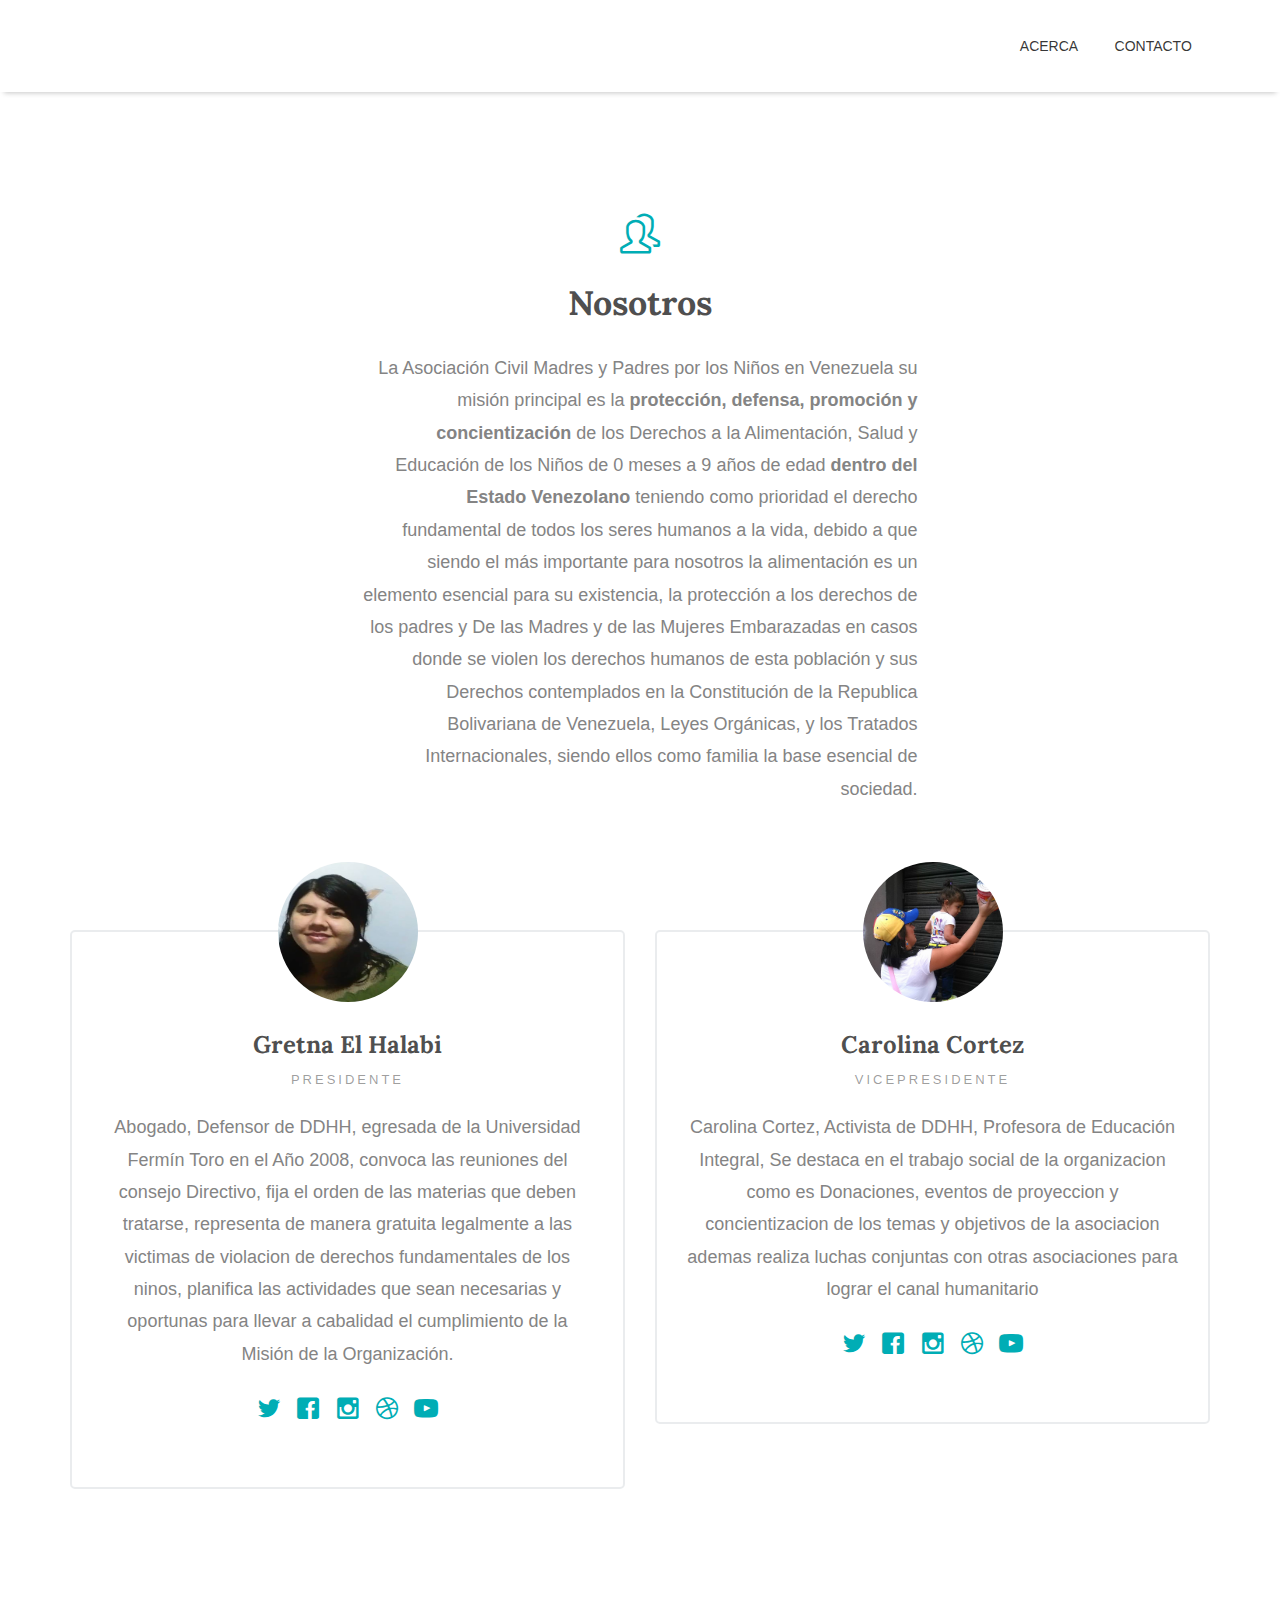
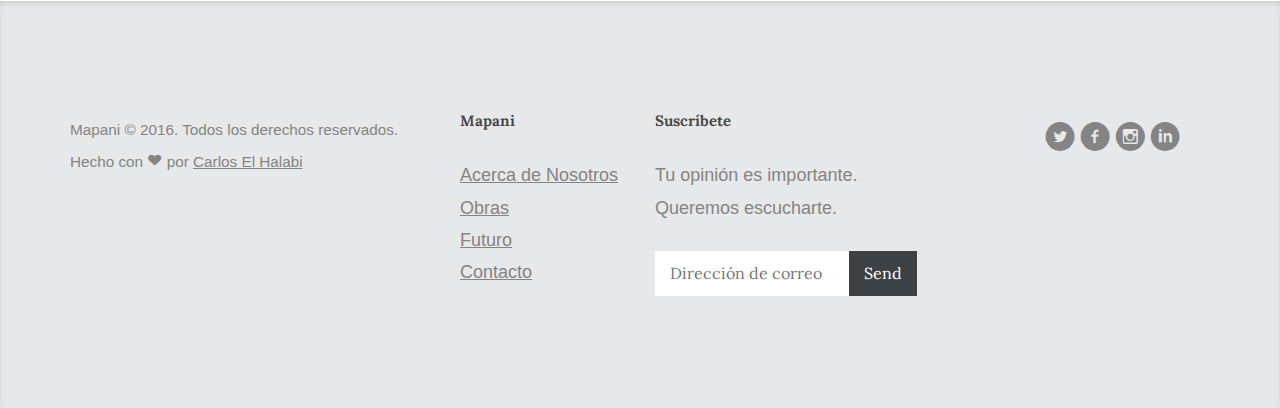
==== acerca.html @ 5286c7e8 "update content" ====
<!DOCTYPE html>
<!--[if lt IE 7]>      <html class="no-js lt-ie9 lt-ie8 lt-ie7"> <![endif]-->
<!--[if IE 7]>         <html class="no-js lt-ie9 lt-ie8"> <![endif]-->
<!--[if IE 8]>         <html class="no-js lt-ie9"> <![endif]-->
<!--[if gt IE 8]><!--> <html class="no-js"> <!--<![endif]-->
	<head>
	<meta charset="utf-8">
	<meta http-equiv="X-UA-Compatible" content="IE=edge">
	<title>Acerca | mapani #formulasYA </title>
	<meta name="viewport" content="width=device-width, initial-scale=1">
	<meta name="description" content="Free HTML5 Template by FREEHTML5.CO" />
	<meta name="keywords" content="free html5, free template, free bootstrap, html5, css3, mobile first, responsive" />
	<meta name="author" content="FREEHTML5.CO" />
  <!-- Facebook and Twitter integration -->
	<meta property="og:title" content=""/>
	<meta property="og:image" content=""/>
	<meta property="og:url" content=""/>
	<meta property="og:site_name" content=""/>
	<meta property="og:description" content=""/>
	<meta name="twitter:title" content="" />
	<meta name="twitter:image" content="" />
	<meta name="twitter:url" content="" />
	<meta name="twitter:card" content="" />

	<!-- Place favicon.ico and apple-touch-icon.png in the root directory -->
	<link rel="shortcut icon" href="favicon.ico">

	<!-- <link href="https://fonts.googleapis.com/css?family=Open+Sans:300,400,700" rel="stylesheet"> -->
	
	<!-- Animate.css -->
	<link rel="stylesheet" href="css/animate.css">
	<!-- Icomoon Icon Fonts-->
	<link rel="stylesheet" href="css/icomoon.css">
	<!-- Simple Line Icons -->
	<link rel="stylesheet" href="css/simple-line-icons.css">
	<!-- Bootstrap  -->
	<link rel="stylesheet" href="css/bootstrap.css">
	<!-- Superfish -->
	<link rel="stylesheet" href="css/superfish.css">
	<!-- Flexslider  -->
	<link rel="stylesheet" href="css/flexslider.css">

	<link rel="stylesheet" href="css/style.css">


	<!-- Modernizr JS -->
	<script src="js/modernizr-2.6.2.min.js"></script>
	<!-- FOR IE9 below -->
	<!--[if lt IE 9]>
	<script src="js/respond.min.js"></script>
	<![endif]-->

	</head>
	<body>
		<div id="fh5co-wrapper">
		<div id="fh5co-page">
		<div id="fh5co-header">
    <header id="fh5co-header-section">
			<div class="container">
				<div class="nav-header">
					<a href="#" class="js-fh5co-nav-toggle fh5co-nav-toggle"><i></i></a>
						<div id="fh5co-logo"><a href="index.html"></a></div>
						<!-- START #fh5co-menu-wrap -->
						<nav id="fh5co-menu-wrap" role="navigation">
							<ul class="sf-menu" id="fh5co-primary-menu">
							<!-- 	
                <li>
									<a class="active" href="index.html">Home</a>
								</li>
								<li><a href="work.html">Obras</a></li>
								<li><a href="blog.html">Blog</a></li>
                -->
								<li><a href="acerca.html">Acerca</a></li>
								<li><a href="contact.html">Contacto</a></li>
							</ul>
						</nav>
					</div>
				</div>
			</header>		
		</div>
		<!-- end:fh5co-header -->
		<div id="fh5co-about-section">
			<div class="container">
				<div class="row">
					<div class="col-md-6 col-md-offset-3 text-center fh5co-heading">
						<i class="sl-icon-people"></i>
						<h2>Nosotros</h2>
            <p class="text-right">La Asociación Civil Madres y Padres por los Niños en Venezuela su misión principal es la <strong>protección, defensa, promoción y concientización</strong> de los Derechos  a la Alimentación, Salud y Educación de los Niños de 0 meses a 9 años de edad <strong>dentro del Estado Venezolano</strong> teniendo como prioridad el derecho fundamental de todos los seres humanos a la vida, debido a que siendo el más importante para nosotros la alimentación es un elemento esencial para su existencia, la protección a los derechos de los padres y De las Madres y de las Mujeres Embarazadas en casos donde se violen los derechos humanos de esta población  y sus Derechos contemplados en la Constitución de la Republica Bolivariana de Venezuela, Leyes Orgánicas, y los Tratados Internacionales, siendo ellos como familia la base esencial de sociedad.</p><br><br>
					</div>
				</div>
				<div class="row">
					<div class="col-md-6 text-center">
						<div class="about-wrap">
							<div class="about">
								<img src="images/gretna.jpg" alt="">
							</div>
							<div class="desc">
								<h3>Gretna El Halabi</h3>
								<p class="pos">Presidente</p>
								<p>Abogado, Defensor de DDHH, egresada de la Universidad Fermín Toro en el Año 2008, convoca las reuniones del consejo Directivo, fija el orden de las materias que deben tratarse, representa de manera gratuita legalmente  a las victimas de violacion de derechos fundamentales de los ninos, planifica las actividades que sean necesarias y oportunas para llevar a cabalidad el cumplimiento de la Misión de la Organización.
                </p>
								<p class="fh5co-social-icons">
									<a href="#"><i class="icon-twitter2"></i></a>
									<a href="#"><i class="icon-facebook2"></i></a>
									<a href="#"><i class="icon-instagram"></i></a>
									<a href="#"><i class="icon-dribbble2"></i></a>
									<a href="#"><i class="icon-youtube"></i></a>
								</p>
							</div>
						</div>
					</div>
					<div class="col-md-6 text-center">
						<div class="about-wrap">
							<div class="about">
								<img src="images/carolina.jpg" alt="">
							</div>
							<div class="desc">
								<h3>Carolina Cortez</h3>
								<p class="pos">Vicepresidente</p>
                <p>
                  Carolina Cortez, Activista de DDHH, Profesora de Educación Integral, Se destaca en el trabajo social de la organizacion como es Donaciones, eventos de proyeccion y concientizacion de los temas y objetivos de la asociacion ademas realiza luchas conjuntas con otras asociaciones para lograr el canal humanitario
                </p>
								<p class="fh5co-social-icons">
									<a href="#"><i class="icon-twitter2"></i></a>
									<a href="#"><i class="icon-facebook2"></i></a>
									<a href="#"><i class="icon-instagram"></i></a>
									<a href="#"><i class="icon-dribbble2"></i></a>
									<a href="#"><i class="icon-youtube"></i></a>
								</p>
							</div>
						</div>
					</div>	
				</div>
			</div>
		</div>
		<footer id="footer">
			<div class="container">
				<div class="row">
					<div class="col-md-4">
						<div class="copyright">
							<p><small>Mapani &copy; 2016. Todos los derechos reservados. <br> Hecho con <i class="icon-heart3"></i> por <a href="http://elhalabi.org/" target="_blank">Carlos El Halabi</a></small></p>
						</div>
					</div>
					<div class="col-md-6">
						<div class="row">
							<div class="col-md-4">
								<h3>Mapani</h3>
								<ul class="link">
									<li><a href="#">Acerca de Nosotros</a></li>
									<li><a href="#">Obras</a></li>
									<li><a href="#">Futuro</a></li>
									<li><a href="#">Contacto</a></li>
								</ul>
							</div>
							<div class="col-md-6">
								<h3>Suscríbete</h3>
								<p>Tu opinión es importante. Queremos escucharte.</p>
								<form action="#" id="form-subscribe">
									<div class="form-field">
										<input type="email" placeholder="Dirección de correo" id="email">
										<input type="submit" id="submit" value="Send">
									</div>
								</form>
							</div>
						</div>
					</div>
					<div class="col-md-2">
						<ul class="social-icons">
							<li>
								<a href="#"><i class="icon-twitter-with-circle"></i></a>
								<a href="#"><i class="icon-facebook-with-circle"></i></a>
								<a href="#"><i class="icon-instagram-with-circle"></i></a>
								<a href="#"><i class="icon-linkedin-with-circle"></i></a>
							</li>
						</ul>
					</div>
				</div>
			</div>
		</footer>
	

	</div>
	<!-- END fh5co-page -->

	</div>
	<!-- END fh5co-wrapper -->

	<!-- jQuery -->


	<script src="js/jquery.min.js"></script>
	<!-- jQuery Easing -->
	<script src="js/jquery.easing.1.3.js"></script>
	<!-- Bootstrap -->
	<script src="js/bootstrap.min.js"></script>
	<!-- Waypoints -->
	<script src="js/jquery.waypoints.min.js"></script>
	<!-- Superfish -->
	<script src="js/hoverIntent.js"></script>
	<script src="js/superfish.js"></script>
	<!-- Flexslider -->
	<script src="js/jquery.flexslider-min.js"></script>
	<!-- Stellar -->
	<script src="js/jquery.stellar.min.js"></script>
	<!-- Counters -->
	<script src="js/jquery.countTo.js"></script>

	<!-- Main JS (Do not remove) -->
	<script src="js/main.js"></script>

	</body>
</html>
---- css/icomoon.css ----
@font-face {
    font-family: 'icomoon';
    src:    url('fonts/icomoon.eot?1oniuf');
    src:    url('fonts/icomoon.eot?1oniuf#iefix') format('embedded-opentype'),
        url('fonts/icomoon.ttf?1oniuf') format('truetype'),
        url('fonts/icomoon.woff?1oniuf') format('woff'),
        url('fonts/icomoon.svg?1oniuf#icomoon') format('svg');
    font-weight: normal;
    font-style: normal;
}

[class^="icon-"], [class*=" icon-"] {
    /* use !important to prevent issues with browser extensions that change fonts */
    font-family: 'icomoon' !important;
    speak: none;
    font-style: normal;
    font-weight: normal;
    font-variant: normal;
    text-transform: none;
    line-height: 1;

    /* Better Font Rendering =========== */
    -webkit-font-smoothing: antialiased;
    -moz-osx-font-smoothing: grayscale;
}

.icon-mobile:before {
    content: "\e000";
}
.icon-laptop:before {
    content: "\e001";
}
.icon-desktop:before {
    content: "\e002";
}
.icon-tablet:before {
    content: "\e003";
}
.icon-phone:before {
    content: "\e004";
}
.icon-document:before {
    content: "\e005";
}
.icon-documents:before {
    content: "\e006";
}
.icon-search:before {
    content: "\e007";
}
.icon-clipboard:before {
    content: "\e008";
}
.icon-newspaper:before {
    content: "\e009";
}
.icon-notebook:before {
    content: "\e00a";
}
.icon-book-open:before {
    content: "\e00b";
}
.icon-browser:before {
    content: "\e00c";
}
.icon-calendar:before {
    content: "\e00d";
}
.icon-presentation:before {
    content: "\e00e";
}
.icon-picture:before {
    content: "\e00f";
}
.icon-pictures:before {
    content: "\e010";
}
.icon-video:before {
    content: "\e011";
}
.icon-camera:before {
    content: "\e012";
}
.icon-printer:before {
    content: "\e013";
}
.icon-toolbox:before {
    content: "\e014";
}
.icon-briefcase:before {
    content: "\e015";
}
.icon-wallet:before {
    content: "\e016";
}
.icon-gift:before {
    content: "\e017";
}
.icon-bargraph:before {
    content: "\e018";
}
.icon-grid:before {
    content: "\e019";
}
.icon-expand:before {
    content: "\e01a";
}
.icon-focus:before {
    content: "\e01b";
}
.icon-edit:before {
    content: "\e01c";
}
.icon-adjustments:before {
    content: "\e01d";
}
.icon-ribbon:before {
    content: "\e01e";
}
.icon-hourglass:before {
    content: "\e01f";
}
.icon-lock:before {
    content: "\e020";
}
.icon-megaphone:before {
    content: "\e021";
}
.icon-shield:before {
    content: "\e022";
}
.icon-trophy:before {
    content: "\e023";
}
.icon-flag:before {
    content: "\e024";
}
.icon-map:before {
    content: "\e025";
}
.icon-puzzle:before {
    content: "\e026";
}
.icon-basket:before {
    content: "\e027";
}
.icon-envelope:before {
    content: "\e028";
}
.icon-streetsign:before {
    content: "\e029";
}
.icon-telescope:before {
    content: "\e02a";
}
.icon-gears:before {
    content: "\e02b";
}
.icon-key:before {
    content: "\e02c";
}
.icon-paperclip:before {
    content: "\e02d";
}
.icon-attachment:before {
    content: "\e02e";
}
.icon-pricetags:before {
    content: "\e02f";
}
.icon-lightbulb:before {
    content: "\e030";
}
.icon-layers:before {
    content: "\e031";
}
.icon-pencil:before {
    content: "\e032";
}
.icon-tools:before {
    content: "\e033";
}
.icon-tools-2:before {
    content: "\e034";
}
.icon-scissors:before {
    content: "\e035";
}
.icon-paintbrush:before {
    content: "\e036";
}
.icon-magnifying-glass:before {
    content: "\e037";
}
.icon-circle-compass:before {
    content: "\e038";
}
.icon-linegraph:before {
    content: "\e039";
}
.icon-mic:before {
    content: "\e03a";
}
.icon-strategy:before {
    content: "\e03b";
}
.icon-beaker:before {
    content: "\e03c";
}
.icon-caution:before {
    content: "\e03d";
}
.icon-recycle:before {
    content: "\e03e";
}
.icon-anchor:before {
    content: "\e03f";
}
.icon-profile-male:before {
    content: "\e040";
}
.icon-profile-female:before {
    content: "\e041";
}
.icon-bike:before {
    content: "\e042";
}
.icon-wine:before {
    content: "\e043";
}
.icon-hotairballoon:before {
    content: "\e044";
}
.icon-globe:before {
    content: "\e045";
}
.icon-genius:before {
    content: "\e046";
}
.icon-map-pin:before {
    content: "\e047";
}
.icon-dial:before {
    content: "\e048";
}
.icon-chat:before {
    content: "\e049";
}
.icon-heart:before {
    content: "\e04a";
}
.icon-cloud:before {
    content: "\e04b";
}
.icon-upload:before {
    content: "\e04c";
}
.icon-download:before {
    content: "\e04d";
}
.icon-target:before {
    content: "\e04e";
}
.icon-hazardous:before {
    content: "\e04f";
}
.icon-piechart:before {
    content: "\e050";
}
.icon-speedometer:before {
    content: "\e051";
}
.icon-global:before {
    content: "\e052";
}
.icon-compass:before {
    content: "\e053";
}
.icon-lifesaver:before {
    content: "\e054";
}
.icon-clock:before {
    content: "\e055";
}
.icon-aperture:before {
    content: "\e056";
}
.icon-quote:before {
    content: "\e057";
}
.icon-scope:before {
    content: "\e058";
}
.icon-alarmclock:before {
    content: "\e059";
}
.icon-refresh:before {
    content: "\e05a";
}
.icon-happy:before {
    content: "\e05b";
}
.icon-sad:before {
    content: "\e05c";
}
.icon-facebook:before {
    content: "\e05d";
}
.icon-twitter:before {
    content: "\e05e";
}
.icon-googleplus:before {
    content: "\e05f";
}
.icon-rss:before {
    content: "\e060";
}
.icon-tumblr:before {
    content: "\e061";
}
.icon-linkedin:before {
    content: "\e062";
}
.icon-dribbble:before {
    content: "\e063";
}
.icon-box2:before {
    content: "\ea82";
}
.icon-write:before {
    content: "\ea83";
}
.icon-clock2:before {
    content: "\ea84";
}
.icon-reply2:before {
    content: "\ea85";
}
.icon-reply-all2:before {
    content: "\ea86";
}
.icon-forward2:before {
    content: "\ea87";
}
.icon-flag2:before {
    content: "\ea88";
}
.icon-search2:before {
    content: "\ea89";
}
.icon-trash2:before {
    content: "\ea8a";
}
.icon-envelope2:before {
    content: "\ea8b";
}
.icon-bubble:before {
    content: "\ea8c";
}
.icon-bubbles:before {
    content: "\ea8d";
}
.icon-user2:before {
    content: "\ea8e";
}
.icon-users2:before {
    content: "\ea8f";
}
.icon-cloud2:before {
    content: "\ea90";
}
.icon-download2:before {
    content: "\ea91";
}
.icon-upload2:before {
    content: "\ea92";
}
.icon-rain:before {
    content: "\ea93";
}
.icon-sun:before {
    content: "\ea94";
}
.icon-moon2:before {
    content: "\ea95";
}
.icon-bell2:before {
    content: "\ea96";
}
.icon-folder2:before {
    content: "\ea97";
}
.icon-pin2:before {
    content: "\ea98";
}
.icon-sound2:before {
    content: "\ea99";
}
.icon-microphone:before {
    content: "\ea9a";
}
.icon-camera2:before {
    content: "\ea9b";
}
.icon-image2:before {
    content: "\ea9c";
}
.icon-cog2:before {
    content: "\ea9d";
}
.icon-calendar2:before {
    content: "\ea9e";
}
.icon-book2:before {
    content: "\ea9f";
}
.icon-map-marker:before {
    content: "\eaa0";
}
.icon-store:before {
    content: "\eaa1";
}
.icon-support:before {
    content: "\eaa2";
}
.icon-tag2:before {
    content: "\eaa3";
}
.icon-heart2:before {
    content: "\eaa4";
}
.icon-video-camera:before {
    content: "\eaa5";
}
.icon-trophy2:before {
    content: "\eaa6";
}
.icon-cart:before {
    content: "\eaa7";
}
.icon-eye2:before {
    content: "\eaa8";
}
.icon-cancel:before {
    content: "\eaa9";
}
.icon-chart:before {
    content: "\eaaa";
}
.icon-target2:before {
    content: "\eaab";
}
.icon-printer2:before {
    content: "\eaac";
}
.icon-location2:before {
    content: "\eaad";
}
.icon-bookmark2:before {
    content: "\eaae";
}
.icon-monitor:before {
    content: "\eaaf";
}
.icon-cross2:before {
    content: "\eab0";
}
.icon-plus2:before {
    content: "\eab1";
}
.icon-left:before {
    content: "\eab2";
}
.icon-up:before {
    content: "\eab3";
}
.icon-browser2:before {
    content: "\eab4";
}
.icon-windows:before {
    content: "\eab5";
}
.icon-switch2:before {
    content: "\eab6";
}
.icon-dashboard:before {
    content: "\eab7";
}
.icon-play:before {
    content: "\eab8";
}
.icon-fast-forward:before {
    content: "\eab9";
}
.icon-next:before {
    content: "\eaba";
}
.icon-refresh2:before {
    content: "\eabb";
}
.icon-film:before {
    content: "\eabc";
}
.icon-home2:before {
    content: "\eabd";
}
.icon-add-to-list:before {
    content: "\e901";
}
.icon-classic-computer:before {
    content: "\e902";
}
.icon-controller-fast-backward:before {
    content: "\e903";
}
.icon-creative-commons-attribution:before {
    content: "\e904";
}
.icon-creative-commons-noderivs:before {
    content: "\e905";
}
.icon-creative-commons-noncommercial-eu:before {
    content: "\e906";
}
.icon-creative-commons-noncommercial-us:before {
    content: "\e907";
}
.icon-creative-commons-public-domain:before {
    content: "\e908";
}
.icon-creative-commons-remix:before {
    content: "\e909";
}
.icon-creative-commons-share:before {
    content: "\e90a";
}
.icon-creative-commons-sharealike:before {
    content: "\e90b";
}
.icon-creative-commons:before {
    content: "\e90c";
}
.icon-document-landscape:before {
    content: "\e90d";
}
.icon-remove-user:before {
    content: "\e90e";
}
.icon-warning:before {
    content: "\e90f";
}
.icon-arrow-bold-down:before {
    content: "\e910";
}
.icon-arrow-bold-left:before {
    content: "\e911";
}
.icon-arrow-bold-right:before {
    content: "\e912";
}
.icon-arrow-bold-up:before {
    content: "\e913";
}
.icon-arrow-down:before {
    content: "\e914";
}
.icon-arrow-left:before {
    content: "\e915";
}
.icon-arrow-long-down:before {
    content: "\e916";
}
.icon-arrow-long-left:before {
    content: "\e917";
}
.icon-arrow-long-right:before {
    content: "\e918";
}
.icon-arrow-long-up:before {
    content: "\e919";
}
.icon-arrow-right:before {
    content: "\e91a";
}
.icon-arrow-up:before {
    content: "\e91b";
}
.icon-arrow-with-circle-down:before {
    content: "\e91c";
}
.icon-arrow-with-circle-left:before {
    content: "\e91d";
}
.icon-arrow-with-circle-right:before {
    content: "\e91e";
}
.icon-arrow-with-circle-up:before {
    content: "\e91f";
}
.icon-bookmark:before {
    content: "\e920";
}
.icon-bookmarks:before {
    content: "\e921";
}
.icon-chevron-down:before {
    content: "\e922";
}
.icon-chevron-left:before {
    content: "\e923";
}
.icon-chevron-right:before {
    content: "\e924";
}
.icon-chevron-small-down:before {
    content: "\e925";
}
.icon-chevron-small-left:before {
    content: "\e926";
}
.icon-chevron-small-right:before {
    content: "\e927";
}
.icon-chevron-small-up:before {
    content: "\e928";
}
.icon-chevron-thin-down:before {
    content: "\e929";
}
.icon-chevron-thin-left:before {
    content: "\e92a";
}
.icon-chevron-thin-right:before {
    content: "\e92b";
}
.icon-chevron-thin-up:before {
    content: "\e92c";
}
.icon-chevron-up:before {
    content: "\e92d";
}
.icon-chevron-with-circle-down:before {
    content: "\e92e";
}
.icon-chevron-with-circle-left:before {
    content: "\e92f";
}
.icon-chevron-with-circle-right:before {
    content: "\e930";
}
.icon-chevron-with-circle-up:before {
    content: "\e931";
}
.icon-cloud3:before {
    content: "\e932";
}
.icon-controller-fast-forward:before {
    content: "\e933";
}
.icon-controller-jump-to-start:before {
    content: "\e934";
}
.icon-controller-next:before {
    content: "\e935";
}
.icon-controller-paus:before {
    content: "\e936";
}
.icon-controller-play:before {
    content: "\e937";
}
.icon-controller-record:before {
    content: "\e938";
}
.icon-controller-stop:before {
    content: "\e939";
}
.icon-controller-volume:before {
    content: "\e93a";
}
.icon-dot-single:before {
    content: "\e93b";
}
.icon-dots-three-horizontal:before {
    content: "\e93c";
}
.icon-dots-three-vertical:before {
    content: "\e93d";
}
.icon-dots-two-horizontal:before {
    content: "\e93e";
}
.icon-dots-two-vertical:before {
    content: "\e93f";
}
.icon-download3:before {
    content: "\e940";
}
.icon-emoji-flirt:before {
    content: "\e941";
}
.icon-flow-branch:before {
    content: "\e942";
}
.icon-flow-cascade:before {
    content: "\e943";
}
.icon-flow-line:before {
    content: "\e944";
}
.icon-flow-parallel:before {
    content: "\e945";
}
.icon-flow-tree:before {
    content: "\e946";
}
.icon-install:before {
    content: "\e947";
}
.icon-layers2:before {
    content: "\e948";
}
.icon-open-book:before {
    content: "\e949";
}
.icon-resize-100:before {
    content: "\e94a";
}
.icon-resize-full-screen:before {
    content: "\e94b";
}
.icon-save:before {
    content: "\e94c";
}
.icon-select-arrows:before {
    content: "\e94d";
}
.icon-sound-mute:before {
    content: "\e94e";
}
.icon-sound:before {
    content: "\e94f";
}
.icon-trash:before {
    content: "\e950";
}
.icon-triangle-down:before {
    content: "\e951";
}
.icon-triangle-left:before {
    content: "\e952";
}
.icon-triangle-right:before {
    content: "\e953";
}
.icon-triangle-up:before {
    content: "\e954";
}
.icon-uninstall:before {
    content: "\e955";
}
.icon-upload-to-cloud:before {
    content: "\e956";
}
.icon-upload3:before {
    content: "\e957";
}
.icon-add-user:before {
    content: "\e958";
}
.icon-address:before {
    content: "\e959";
}
.icon-adjust:before {
    content: "\e95a";
}
.icon-air:before {
    content: "\e95b";
}
.icon-aircraft-landing:before {
    content: "\e95c";
}
.icon-aircraft-take-off:before {
    content: "\e95d";
}
.icon-aircraft:before {
    content: "\e95e";
}
.icon-align-bottom:before {
    content: "\e95f";
}
.icon-align-horizontal-middle:before {
    content: "\e960";
}
.icon-align-left:before {
    content: "\e961";
}
.icon-align-right:before {
    content: "\e962";
}
.icon-align-top:before {
    content: "\e963";
}
.icon-align-vertical-middle:before {
    content: "\e964";
}
.icon-archive:before {
    content: "\e965";
}
.icon-area-graph:before {
    content: "\e966";
}
.icon-attachment2:before {
    content: "\e967";
}
.icon-awareness-ribbon:before {
    content: "\e968";
}
.icon-back-in-time:before {
    content: "\e969";
}
.icon-back:before {
    content: "\e96a";
}
.icon-bar-graph:before {
    content: "\e96b";
}
.icon-battery:before {
    content: "\e96c";
}
.icon-beamed-note:before {
    content: "\e96d";
}
.icon-bell:before {
    content: "\e96e";
}
.icon-blackboard:before {
    content: "\e96f";
}
.icon-block:before {
    content: "\e970";
}
.icon-book:before {
    content: "\e971";
}
.icon-bowl:before {
    content: "\e972";
}
.icon-box:before {
    content: "\e973";
}
.icon-briefcase2:before {
    content: "\e974";
}
.icon-browser3:before {
    content: "\e975";
}
.icon-brush:before {
    content: "\e976";
}
.icon-bucket:before {
    content: "\e977";
}
.icon-cake:before {
    content: "\e978";
}
.icon-calculator:before {
    content: "\e979";
}
.icon-calendar3:before {
    content: "\e97a";
}
.icon-camera3:before {
    content: "\e97b";
}
.icon-ccw:before {
    content: "\e97c";
}
.icon-chat2:before {
    content: "\e97d";
}
.icon-check:before {
    content: "\e97e";
}
.icon-circle-with-cross:before {
    content: "\e97f";
}
.icon-circle-with-minus:before {
    content: "\e980";
}
.icon-circle-with-plus:before {
    content: "\e981";
}
.icon-circle:before {
    content: "\e982";
}
.icon-circular-graph:before {
    content: "\e983";
}
.icon-clapperboard:before {
    content: "\e984";
}
.icon-clipboard2:before {
    content: "\e985";
}
.icon-clock3:before {
    content: "\e986";
}
.icon-code:before {
    content: "\e987";
}
.icon-cog:before {
    content: "\e988";
}
.icon-colours:before {
    content: "\e989";
}
.icon-compass2:before {
    content: "\e98a";
}
.icon-copy:before {
    content: "\e98b";
}
.icon-credit-card:before {
    content: "\e98c";
}
.icon-credit:before {
    content: "\e98d";
}
.icon-cross:before {
    content: "\e98e";
}
.icon-cup:before {
    content: "\e98f";
}
.icon-cw:before {
    content: "\e990";
}
.icon-cycle:before {
    content: "\e991";
}
.icon-database:before {
    content: "\e992";
}
.icon-dial-pad:before {
    content: "\e993";
}
.icon-direction:before {
    content: "\e994";
}
.icon-document2:before {
    content: "\e995";
}
.icon-documents2:before {
    content: "\e996";
}
.icon-drink:before {
    content: "\e997";
}
.icon-drive:before {
    content: "\e998";
}
.icon-drop:before {
    content: "\e999";
}
.icon-edit2:before {
    content: "\e99a";
}
.icon-email:before {
    content: "\e99b";
}
.icon-emoji-happy:before {
    content: "\e99c";
}
.icon-emoji-neutral:before {
    content: "\e99d";
}
.icon-emoji-sad:before {
    content: "\e99e";
}
.icon-erase:before {
    content: "\e99f";
}
.icon-eraser:before {
    content: "\e9a0";
}
.icon-export:before {
    content: "\e9a1";
}
.icon-eye:before {
    content: "\e9a2";
}
.icon-feather:before {
    content: "\e9a3";
}
.icon-flag3:before {
    content: "\e9a4";
}
.icon-flash:before {
    content: "\e9a5";
}
.icon-flashlight:before {
    content: "\e9a6";
}
.icon-flat-brush:before {
    content: "\e9a7";
}
.icon-folder-images:before {
    content: "\e9a8";
}
.icon-folder-music:before {
    content: "\e9a9";
}
.icon-folder-video:before {
    content: "\e9aa";
}
.icon-folder:before {
    content: "\e9ab";
}
.icon-forward:before {
    content: "\e9ac";
}
.icon-funnel:before {
    content: "\e9ad";
}
.icon-game-controller:before {
    content: "\e9ae";
}
.icon-gauge:before {
    content: "\e9af";
}
.icon-globe2:before {
    content: "\e9b0";
}
.icon-graduation-cap:before {
    content: "\e9b1";
}
.icon-grid2:before {
    content: "\e9b2";
}
.icon-hair-cross:before {
    content: "\e9b3";
}
.icon-hand:before {
    content: "\e9b4";
}
.icon-heart-outlined:before {
    content: "\e9b5";
}
.icon-heart3:before {
    content: "\e9b6";
}
.icon-help-with-circle:before {
    content: "\e9b7";
}
.icon-help:before {
    content: "\e9b8";
}
.icon-home:before {
    content: "\e9b9";
}
.icon-hour-glass:before {
    content: "\e9ba";
}
.icon-image-inverted:before {
    content: "\e9bb";
}
.icon-image:before {
    content: "\e9bc";
}
.icon-images:before {
    content: "\e9bd";
}
.icon-inbox:before {
    content: "\e9be";
}
.icon-infinity:before {
    content: "\e9bf";
}
.icon-info-with-circle:before {
    content: "\e9c0";
}
.icon-info:before {
    content: "\e9c1";
}
.icon-key2:before {
    content: "\e9c2";
}
.icon-keyboard:before {
    content: "\e9c3";
}
.icon-lab-flask:before {
    content: "\e9c4";
}
.icon-landline:before {
    content: "\e9c5";
}
.icon-language:before {
    content: "\e9c6";
}
.icon-laptop2:before {
    content: "\e9c7";
}
.icon-leaf:before {
    content: "\e9c8";
}
.icon-level-down:before {
    content: "\e9c9";
}
.icon-level-up:before {
    content: "\e9ca";
}
.icon-lifebuoy:before {
    content: "\e9cb";
}
.icon-light-bulb:before {
    content: "\e9cc";
}
.icon-light-down:before {
    content: "\e9cd";
}
.icon-light-up:before {
    content: "\e9ce";
}
.icon-line-graph:before {
    content: "\e9cf";
}
.icon-link:before {
    content: "\e9d0";
}
.icon-list:before {
    content: "\e9d1";
}
.icon-location-pin:before {
    content: "\e9d2";
}
.icon-location:before {
    content: "\e9d3";
}
.icon-lock-open:before {
    content: "\e9d4";
}
.icon-lock2:before {
    content: "\e9d5";
}
.icon-log-out:before {
    content: "\e9d6";
}
.icon-login:before {
    content: "\e9d7";
}
.icon-loop:before {
    content: "\e9d8";
}
.icon-magnet:before {
    content: "\e9d9";
}
.icon-magnifying-glass2:before {
    content: "\e9da";
}
.icon-mail:before {
    content: "\e9db";
}
.icon-man:before {
    content: "\e9dc";
}
.icon-map2:before {
    content: "\e9dd";
}
.icon-mask:before {
    content: "\e9de";
}
.icon-medal:before {
    content: "\e9df";
}
.icon-megaphone2:before {
    content: "\e9e0";
}
.icon-menu:before {
    content: "\e9e1";
}
.icon-message:before {
    content: "\e9e2";
}
.icon-mic2:before {
    content: "\e9e3";
}
.icon-minus:before {
    content: "\e9e4";
}
.icon-mobile2:before {
    content: "\e9e5";
}
.icon-modern-mic:before {
    content: "\e9e6";
}
.icon-moon:before {
    content: "\e9e7";
}
.icon-mouse:before {
    content: "\e9e8";
}
.icon-music:before {
    content: "\e9e9";
}
.icon-network:before {
    content: "\e9ea";
}
.icon-new-message:before {
    content: "\e9eb";
}
.icon-new:before {
    content: "\e9ec";
}
.icon-news:before {
    content: "\e9ed";
}
.icon-note:before {
    content: "\e9ee";
}
.icon-notification:before {
    content: "\e9ef";
}
.icon-old-mobile:before {
    content: "\e9f0";
}
.icon-old-phone:before {
    content: "\e9f1";
}
.icon-palette:before {
    content: "\e9f2";
}
.icon-paper-plane:before {
    content: "\e9f3";
}
.icon-pencil2:before {
    content: "\e9f4";
}
.icon-phone2:before {
    content: "\e9f5";
}
.icon-pie-chart:before {
    content: "\e9f6";
}
.icon-pin:before {
    content: "\e9f7";
}
.icon-plus:before {
    content: "\e9f8";
}
.icon-popup:before {
    content: "\e9f9";
}
.icon-power-plug:before {
    content: "\e9fa";
}
.icon-price-ribbon:before {
    content: "\e9fb";
}
.icon-price-tag:before {
    content: "\e9fc";
}
.icon-print:before {
    content: "\e9fd";
}
.icon-progress-empty:before {
    content: "\e9fe";
}
.icon-progress-full:before {
    content: "\e9ff";
}
.icon-progress-one:before {
    content: "\ea00";
}
.icon-progress-two:before {
    content: "\ea01";
}
.icon-publish:before {
    content: "\ea02";
}
.icon-quote2:before {
    content: "\ea03";
}
.icon-radio:before {
    content: "\ea04";
}
.icon-reply-all:before {
    content: "\ea05";
}
.icon-reply:before {
    content: "\ea06";
}
.icon-retweet:before {
    content: "\ea07";
}
.icon-rocket:before {
    content: "\ea08";
}
.icon-round-brush:before {
    content: "\ea09";
}
.icon-rss2:before {
    content: "\ea0a";
}
.icon-ruler:before {
    content: "\ea0b";
}
.icon-scissors2:before {
    content: "\ea0c";
}
.icon-share-alternitive:before {
    content: "\ea0d";
}
.icon-share:before {
    content: "\ea0e";
}
.icon-shareable:before {
    content: "\ea0f";
}
.icon-shield2:before {
    content: "\ea10";
}
.icon-shop:before {
    content: "\ea11";
}
.icon-shopping-bag:before {
    content: "\ea12";
}
.icon-shopping-basket:before {
    content: "\ea13";
}
.icon-shopping-cart:before {
    content: "\ea14";
}
.icon-shuffle:before {
    content: "\ea15";
}
.icon-signal:before {
    content: "\ea16";
}
.icon-sound-mix:before {
    content: "\ea17";
}
.icon-sports-club:before {
    content: "\ea18";
}
.icon-spreadsheet:before {
    content: "\ea19";
}
.icon-squared-cross:before {
    content: "\ea1a";
}
.icon-squared-minus:before {
    content: "\ea1b";
}
.icon-squared-plus:before {
    content: "\ea1c";
}
.icon-star-outlined:before {
    content: "\ea1d";
}
.icon-star:before {
    content: "\ea1e";
}
.icon-stopwatch:before {
    content: "\ea1f";
}
.icon-suitcase:before {
    content: "\ea20";
}
.icon-swap:before {
    content: "\ea21";
}
.icon-sweden:before {
    content: "\ea22";
}
.icon-switch:before {
    content: "\ea23";
}
.icon-tablet2:before {
    content: "\ea24";
}
.icon-tag:before {
    content: "\ea25";
}
.icon-text-document-inverted:before {
    content: "\ea26";
}
.icon-text-document:before {
    content: "\ea27";
}
.icon-text:before {
    content: "\ea28";
}
.icon-thermometer:before {
    content: "\ea29";
}
.icon-thumbs-down:before {
    content: "\ea2a";
}
.icon-thumbs-up:before {
    content: "\ea2b";
}
.icon-thunder-cloud:before {
    content: "\ea2c";
}
.icon-ticket:before {
    content: "\ea2d";
}
.icon-time-slot:before {
    content: "\ea2e";
}
.icon-tools2:before {
    content: "\ea2f";
}
.icon-traffic-cone:before {
    content: "\ea30";
}
.icon-tree:before {
    content: "\ea31";
}
.icon-trophy3:before {
    content: "\ea32";
}
.icon-tv:before {
    content: "\ea33";
}
.icon-typing:before {
    content: "\ea34";
}
.icon-unread:before {
    content: "\ea35";
}
.icon-untag:before {
    content: "\ea36";
}
.icon-user:before {
    content: "\ea37";
}
.icon-users:before {
    content: "\ea38";
}
.icon-v-card:before {
    content: "\ea39";
}
.icon-video2:before {
    content: "\ea3a";
}
.icon-vinyl:before {
    content: "\ea3b";
}
.icon-voicemail:before {
    content: "\ea3c";
}
.icon-wallet2:before {
    content: "\ea3d";
}
.icon-water:before {
    content: "\ea3e";
}
.icon-500px-with-circle:before {
    content: "\ea3f";
}
.icon-500px:before {
    content: "\ea40";
}
.icon-basecamp:before {
    content: "\ea41";
}
.icon-behance:before {
    content: "\ea42";
}
.icon-creative-cloud:before {
    content: "\ea43";
}
.icon-dropbox:before {
    content: "\ea44";
}
.icon-evernote:before {
    content: "\ea45";
}
.icon-flattr:before {
    content: "\ea46";
}
.icon-foursquare:before {
    content: "\ea47";
}
.icon-google-drive:before {
    content: "\ea48";
}
.icon-google-hangouts:before {
    content: "\ea49";
}
.icon-grooveshark:before {
    content: "\ea4a";
}
.icon-icloud:before {
    content: "\ea4b";
}
.icon-mixi:before {
    content: "\ea4c";
}
.icon-onedrive:before {
    content: "\ea4d";
}
.icon-paypal:before {
    content: "\ea4e";
}
.icon-picasa:before {
    content: "\ea4f";
}
.icon-qq:before {
    content: "\ea50";
}
.icon-rdio-with-circle:before {
    content: "\ea51";
}
.icon-renren:before {
    content: "\ea52";
}
.icon-scribd:before {
    content: "\ea53";
}
.icon-sina-weibo:before {
    content: "\ea54";
}
.icon-skype-with-circle:before {
    content: "\ea55";
}
.icon-skype:before {
    content: "\ea56";
}
.icon-slideshare:before {
    content: "\ea57";
}
.icon-smashing:before {
    content: "\ea58";
}
.icon-soundcloud:before {
    content: "\ea59";
}
.icon-spotify-with-circle:before {
    content: "\ea5a";
}
.icon-spotify:before {
    content: "\ea5b";
}
.icon-swarm:before {
    content: "\ea5c";
}
.icon-vine-with-circle:before {
    content: "\ea5d";
}
.icon-vine:before {
    content: "\ea5e";
}
.icon-vk-alternitive:before {
    content: "\ea5f";
}
.icon-vk-with-circle:before {
    content: "\ea60";
}
.icon-vk:before {
    content: "\ea61";
}
.icon-xing-with-circle:before {
    content: "\ea62";
}
.icon-xing:before {
    content: "\ea63";
}
.icon-yelp:before {
    content: "\ea64";
}
.icon-dribbble-with-circle:before {
    content: "\ea65";
}
.icon-dribbble2:before {
    content: "\ea66";
}
.icon-facebook-with-circle:before {
    content: "\ea67";
}
.icon-facebook2:before {
    content: "\ea68";
}
.icon-flickr-with-circle:before {
    content: "\ea69";
}
.icon-flickr:before {
    content: "\ea6a";
}
.icon-github-with-circle:before {
    content: "\ea6b";
}
.icon-github:before {
    content: "\ea6c";
}
.icon-google-with-circle:before {
    content: "\ea6d";
}
.icon-google:before {
    content: "\ea6e";
}
.icon-instagram-with-circle:before {
    content: "\ea6f";
}
.icon-instagram:before {
    content: "\ea70";
}
.icon-lastfm-with-circle:before {
    content: "\ea71";
}
.icon-lastfm:before {
    content: "\ea72";
}
.icon-linkedin-with-circle:before {
    content: "\ea73";
}
.icon-linkedin2:before {
    content: "\ea74";
}
.icon-pinterest-with-circle:before {
    content: "\ea75";
}
.icon-pinterest:before {
    content: "\ea76";
}
.icon-rdio:before {
    content: "\ea77";
}
.icon-stumbleupon-with-circle:before {
    content: "\ea78";
}
.icon-stumbleupon:before {
    content: "\ea79";
}
.icon-tumblr-with-circle:before {
    content: "\ea7a";
}
.icon-tumblr2:before {
    content: "\ea7b";
}
.icon-twitter-with-circle:before {
    content: "\ea7c";
}
.icon-twitter2:before {
    content: "\ea7d";
}
.icon-vimeo-with-circle:before {
    content: "\ea7e";
}
.icon-vimeo:before {
    content: "\ea7f";
}
.icon-youtube-with-circle:before {
    content: "\ea80";
}
.icon-youtube:before {
    content: "\ea81";
}
.icon-home3:before {
    content: "\eabe";
}
.icon-home22:before {
    content: "\eabf";
}
.icon-home32:before {
    content: "\eac0";
}
.icon-office:before {
    content: "\eac1";
}
.icon-newspaper2:before {
    content: "\eac2";
}
.icon-pencil3:before {
    content: "\eac3";
}
.icon-pencil22:before {
    content: "\eac4";
}
.icon-quill:before {
    content: "\eac5";
}
.icon-pen:before {
    content: "\eac6";
}
.icon-blog:before {
    content: "\eac7";
}
.icon-eyedropper:before {
    content: "\eac8";
}
.icon-droplet:before {
    content: "\eac9";
}
.icon-paint-format:before {
    content: "\eaca";
}
.icon-image3:before {
    content: "\eacb";
}
.icon-images2:before {
    content: "\eacc";
}
.icon-camera4:before {
    content: "\eacd";
}
.icon-headphones:before {
    content: "\eace";
}
.icon-music2:before {
    content: "\eacf";
}
.icon-play2:before {
    content: "\ead0";
}
.icon-film2:before {
    content: "\ead1";
}
.icon-video-camera2:before {
    content: "\ead2";
}
.icon-dice:before {
    content: "\ead3";
}
.icon-pacman:before {
    content: "\ead4";
}
.icon-spades:before {
    content: "\ead5";
}
.icon-clubs:before {
    content: "\ead6";
}
.icon-diamonds:before {
    content: "\ead7";
}
.icon-bullhorn:before {
    content: "\ead8";
}
.icon-connection:before {
    content: "\ead9";
}
.icon-podcast:before {
    content: "\eada";
}
.icon-feed:before {
    content: "\eadb";
}
.icon-mic3:before {
    content: "\eadc";
}
.icon-book3:before {
    content: "\eadd";
}
.icon-books:before {
    content: "\eade";
}
.icon-library:before {
    content: "\eadf";
}
.icon-file-text:before {
    content: "\eae0";
}
.icon-profile:before {
    content: "\eae1";
}
.icon-file-empty:before {
    content: "\eae2";
}
.icon-files-empty:before {
    content: "\eae3";
}
.icon-file-text2:before {
    content: "\eae4";
}
.icon-file-picture:before {
    content: "\eae5";
}
.icon-file-music:before {
    content: "\eae6";
}
.icon-file-play:before {
    content: "\eae7";
}
.icon-file-video:before {
    content: "\eae8";
}
.icon-file-zip:before {
    content: "\eae9";
}
.icon-copy2:before {
    content: "\eaea";
}
.icon-paste:before {
    content: "\eaeb";
}
.icon-stack:before {
    content: "\eaec";
}
.icon-folder3:before {
    content: "\eaed";
}
.icon-folder-open:before {
    content: "\eaee";
}
.icon-folder-plus:before {
    content: "\eaef";
}
.icon-folder-minus:before {
    content: "\eaf0";
}
.icon-folder-download:before {
    content: "\eaf1";
}
.icon-folder-upload:before {
    content: "\eaf2";
}
.icon-price-tag2:before {
    content: "\eaf3";
}
.icon-price-tags:before {
    content: "\eaf4";
}
.icon-barcode:before {
    content: "\eaf5";
}
.icon-qrcode:before {
    content: "\eaf6";
}
.icon-ticket2:before {
    content: "\eaf7";
}
.icon-cart2:before {
    content: "\eaf8";
}
.icon-coin-dollar:before {
    content: "\eaf9";
}
.icon-coin-euro:before {
    content: "\eafa";
}
.icon-coin-pound:before {
    content: "\eafb";
}
.icon-coin-yen:before {
    content: "\eafc";
}
.icon-credit-card2:before {
    content: "\eafd";
}
.icon-calculator2:before {
    content: "\eafe";
}
.icon-lifebuoy2:before {
    content: "\eaff";
}
.icon-phone3:before {
    content: "\eb00";
}
.icon-phone-hang-up:before {
    content: "\eb01";
}
.icon-address-book:before {
    content: "\eb02";
}
.icon-envelop:before {
    content: "\eb03";
}
.icon-pushpin:before {
    content: "\eb04";
}
.icon-location3:before {
    content: "\eb05";
}
.icon-location22:before {
    content: "\eb06";
}
.icon-compass3:before {
    content: "\eb07";
}
.icon-compass22:before {
    content: "\eb08";
}
.icon-map3:before {
    content: "\eb09";
}
.icon-map22:before {
    content: "\eb0a";
}
.icon-history:before {
    content: "\eb0b";
}
.icon-clock4:before {
    content: "\eb0c";
}
.icon-clock22:before {
    content: "\eb0d";
}
.icon-alarm:before {
    content: "\eb0e";
}
.icon-bell3:before {
    content: "\eb0f";
}
.icon-stopwatch2:before {
    content: "\eb10";
}
.icon-calendar4:before {
    content: "\eb11";
}
.icon-printer3:before {
    content: "\eb12";
}
.icon-keyboard2:before {
    content: "\eb13";
}
.icon-display:before {
    content: "\eb14";
}
.icon-laptop3:before {
    content: "\eb15";
}
.icon-mobile3:before {
    content: "\eb16";
}
.icon-mobile22:before {
    content: "\eb17";
}
.icon-tablet3:before {
    content: "\eb18";
}
.icon-tv2:before {
    content: "\eb19";
}
.icon-drawer:before {
    content: "\eb1a";
}
.icon-drawer2:before {
    content: "\eb1b";
}
.icon-box-add:before {
    content: "\eb1c";
}
.icon-box-remove:before {
    content: "\eb1d";
}
.icon-download4:before {
    content: "\eb1e";
}
.icon-upload4:before {
    content: "\eb1f";
}
.icon-floppy-disk:before {
    content: "\eb20";
}
.icon-drive2:before {
    content: "\eb21";
}
.icon-database2:before {
    content: "\eb22";
}
.icon-undo:before {
    content: "\eb23";
}
.icon-redo:before {
    content: "\eb24";
}
.icon-undo2:before {
    content: "\eb25";
}
.icon-redo2:before {
    content: "\eb26";
}
.icon-forward3:before {
    content: "\eb27";
}
.icon-reply3:before {
    content: "\eb28";
}
.icon-bubble2:before {
    content: "\eb29";
}
.icon-bubbles2:before {
    content: "\eb2a";
}
.icon-bubbles22:before {
    content: "\eb2b";
}
.icon-bubble22:before {
    content: "\eb2c";
}
.icon-bubbles3:before {
    content: "\eb2d";
}
.icon-bubbles4:before {
    content: "\eb2e";
}
.icon-user3:before {
    content: "\eb2f";
}
.icon-users3:before {
    content: "\eb30";
}
.icon-user-plus:before {
    content: "\eb31";
}
.icon-user-minus:before {
    content: "\eb32";
}
.icon-user-check:before {
    content: "\eb33";
}
.icon-user-tie:before {
    content: "\eb34";
}
.icon-quotes-left:before {
    content: "\eb35";
}
.icon-quotes-right:before {
    content: "\eb36";
}
.icon-hour-glass2:before {
    content: "\eb37";
}
.icon-spinner:before {
    content: "\eb38";
}
.icon-spinner2:before {
    content: "\eb39";
}
.icon-spinner3:before {
    content: "\eb3a";
}
.icon-spinner4:before {
    content: "\eb3b";
}
.icon-spinner5:before {
    content: "\eb3c";
}
.icon-spinner6:before {
    content: "\eb3d";
}
.icon-spinner7:before {
    content: "\eb3e";
}
.icon-spinner8:before {
    content: "\eb3f";
}
.icon-spinner9:before {
    content: "\eb40";
}
.icon-spinner10:before {
    content: "\eb41";
}
.icon-spinner11:before {
    content: "\eb42";
}
.icon-binoculars:before {
    content: "\eb43";
}
.icon-search3:before {
    content: "\eb44";
}
.icon-zoom-in:before {
    content: "\eb45";
}
.icon-zoom-out:before {
    content: "\eb46";
}
.icon-enlarge:before {
    content: "\eb47";
}
.icon-shrink:before {
    content: "\eb48";
}
.icon-enlarge2:before {
    content: "\eb49";
}
.icon-shrink2:before {
    content: "\eb4a";
}
.icon-key3:before {
    content: "\eb4b";
}
.icon-key22:before {
    content: "\eb4c";
}
.icon-lock3:before {
    content: "\eb4d";
}
.icon-unlocked:before {
    content: "\eb4e";
}
.icon-wrench:before {
    content: "\eb4f";
}
.icon-equalizer:before {
    content: "\eb50";
}
.icon-equalizer2:before {
    content: "\eb51";
}
.icon-cog3:before {
    content: "\eb52";
}
.icon-cogs:before {
    content: "\eb53";
}
.icon-hammer:before {
    content: "\eb54";
}
.icon-magic-wand:before {
    content: "\eb55";
}
.icon-aid-kit:before {
    content: "\eb56";
}
.icon-bug:before {
    content: "\eb57";
}
.icon-pie-chart2:before {
    content: "\eb58";
}
.icon-stats-dots:before {
    content: "\eb59";
}
.icon-stats-bars:before {
    content: "\eb5a";
}
.icon-stats-bars2:before {
    content: "\eb5b";
}
.icon-trophy4:before {
    content: "\eb5c";
}
.icon-gift2:before {
    content: "\eb5d";
}
.icon-glass:before {
    content: "\eb5e";
}
.icon-glass2:before {
    content: "\eb5f";
}
.icon-mug:before {
    content: "\eb60";
}
.icon-spoon-knife:before {
    content: "\eb61";
}
.icon-leaf2:before {
    content: "\eb62";
}
.icon-rocket2:before {
    content: "\eb63";
}
.icon-meter:before {
    content: "\eb64";
}
.icon-meter2:before {
    content: "\eb65";
}
.icon-hammer2:before {
    content: "\eb66";
}
.icon-fire:before {
    content: "\eb67";
}
.icon-lab:before {
    content: "\eb68";
}
.icon-magnet2:before {
    content: "\eb69";
}
.icon-bin:before {
    content: "\eb6a";
}
.icon-bin2:before {
    content: "\eb6b";
}
.icon-briefcase3:before {
    content: "\eb6c";
}
.icon-airplane:before {
    content: "\eb6d";
}
.icon-truck:before {
    content: "\eb6e";
}
.icon-road:before {
    content: "\eb6f";
}
.icon-accessibility:before {
    content: "\eb70";
}
.icon-target3:before {
    content: "\eb71";
}
.icon-shield3:before {
    content: "\eb72";
}
.icon-power:before {
    content: "\eb73";
}
.icon-switch3:before {
    content: "\eb74";
}
.icon-power-cord:before {
    content: "\eb75";
}
.icon-clipboard3:before {
    content: "\eb76";
}
.icon-list-numbered:before {
    content: "\eb77";
}
.icon-list2:before {
    content: "\eb78";
}
.icon-list22:before {
    content: "\eb79";
}
.icon-tree2:before {
    content: "\eb7a";
}
.icon-menu2:before {
    content: "\eb7b";
}
.icon-menu22:before {
    content: "\eb7c";
}
.icon-menu3:before {
    content: "\eb7d";
}
.icon-menu4:before {
    content: "\eb7e";
}
.icon-cloud4:before {
    content: "\eb7f";
}
.icon-cloud-download:before {
    content: "\eb80";
}
.icon-cloud-upload:before {
    content: "\eb81";
}
.icon-cloud-check:before {
    content: "\eb82";
}
.icon-download22:before {
    content: "\eb83";
}
.icon-upload22:before {
    content: "\eb84";
}
.icon-download32:before {
    content: "\eb85";
}
.icon-upload32:before {
    content: "\eb86";
}
.icon-sphere:before {
    content: "\eb87";
}
.icon-earth:before {
    content: "\eb88";
}
.icon-link2:before {
    content: "\eb89";
}
.icon-flag4:before {
    content: "\eb8a";
}
.icon-attachment3:before {
    content: "\eb8b";
}
.icon-eye3:before {
    content: "\eb8c";
}
.icon-eye-plus:before {
    content: "\eb8d";
}
.icon-eye-minus:before {
    content: "\eb8e";
}
.icon-eye-blocked:before {
    content: "\eb8f";
}
.icon-bookmark3:before {
    content: "\eb90";
}
.icon-bookmarks2:before {
    content: "\eb91";
}
.icon-sun2:before {
    content: "\eb92";
}
.icon-contrast:before {
    content: "\eb93";
}
.icon-brightness-contrast:before {
    content: "\eb94";
}
.icon-star-empty:before {
    content: "\eb95";
}
.icon-star-half:before {
    content: "\eb96";
}
.icon-star-full:before {
    content: "\eb97";
}
.icon-heart4:before {
    content: "\eb98";
}
.icon-heart-broken:before {
    content: "\eb99";
}
.icon-man2:before {
    content: "\eb9a";
}
.icon-woman:before {
    content: "\eb9b";
}
.icon-man-woman:before {
    content: "\eb9c";
}
.icon-happy2:before {
    content: "\eb9d";
}
.icon-happy22:before {
    content: "\eb9e";
}
.icon-smile:before {
    content: "\eb9f";
}
.icon-smile2:before {
    content: "\eba0";
}
.icon-tongue:before {
    content: "\eba1";
}
.icon-tongue2:before {
    content: "\eba2";
}
.icon-sad2:before {
    content: "\eba3";
}
.icon-sad22:before {
    content: "\eba4";
}
.icon-wink:before {
    content: "\eba5";
}
.icon-wink2:before {
    content: "\eba6";
}
.icon-grin:before {
    content: "\eba7";
}
.icon-grin2:before {
    content: "\eba8";
}
.icon-cool:before {
    content: "\eba9";
}
.icon-cool2:before {
    content: "\ebaa";
}
.icon-angry:before {
    content: "\ebab";
}
.icon-angry2:before {
    content: "\ebac";
}
.icon-evil:before {
    content: "\ebad";
}
.icon-evil2:before {
    content: "\ebae";
}
.icon-shocked:before {
    content: "\ebaf";
}
.icon-shocked2:before {
    content: "\ebb0";
}
.icon-baffled:before {
    content: "\ebb1";
}
.icon-baffled2:before {
    content: "\ebb2";
}
.icon-confused:before {
    content: "\ebb3";
}
.icon-confused2:before {
    content: "\ebb4";
}
.icon-neutral:before {
    content: "\ebb5";
}
.icon-neutral2:before {
    content: "\ebb6";
}
.icon-hipster:before {
    content: "\ebb7";
}
.icon-hipster2:before {
    content: "\ebb8";
}
.icon-wondering:before {
    content: "\ebb9";
}
.icon-wondering2:before {
    content: "\ebba";
}
.icon-sleepy:before {
    content: "\ebbb";
}
.icon-sleepy2:before {
    content: "\ebbc";
}
.icon-frustrated:before {
    content: "\ebbd";
}
.icon-frustrated2:before {
    content: "\ebbe";
}
.icon-crying:before {
    content: "\ebbf";
}
.icon-crying2:before {
    content: "\ebc0";
}
.icon-point-up:before {
    content: "\ebc1";
}
.icon-point-right:before {
    content: "\ebc2";
}
.icon-point-down:before {
    content: "\ebc3";
}
.icon-point-left:before {
    content: "\ebc4";
}
.icon-warning2:before {
    content: "\ebc5";
}
.icon-notification2:before {
    content: "\ebc6";
}
.icon-question:before {
    content: "\ebc7";
}
.icon-plus3:before {
    content: "\ebc8";
}
.icon-minus2:before {
    content: "\ebc9";
}
.icon-info2:before {
    content: "\ebca";
}
.icon-cancel-circle:before {
    content: "\ebcb";
}
.icon-blocked:before {
    content: "\ebcc";
}
.icon-cross3:before {
    content: "\ebcd";
}
.icon-checkmark:before {
    content: "\ebce";
}
.icon-checkmark2:before {
    content: "\ebcf";
}
.icon-spell-check:before {
    content: "\ebd0";
}
.icon-enter:before {
    content: "\ebd1";
}
.icon-exit:before {
    content: "\ebd2";
}
.icon-play22:before {
    content: "\ebd3";
}
.icon-pause:before {
    content: "\ebd4";
}
.icon-stop:before {
    content: "\ebd5";
}
.icon-previous:before {
    content: "\ebd6";
}
.icon-next2:before {
    content: "\ebd7";
}
.icon-backward:before {
    content: "\ebd8";
}
.icon-forward22:before {
    content: "\ebd9";
}
.icon-play3:before {
    content: "\ebda";
}
.icon-pause2:before {
    content: "\ebdb";
}
.icon-stop2:before {
    content: "\ebdc";
}
.icon-backward2:before {
    content: "\ebdd";
}
.icon-forward32:before {
    content: "\ebde";
}
.icon-first:before {
    content: "\ebdf";
}
.icon-last:before {
    content: "\ebe0";
}
.icon-previous2:before {
    content: "\ebe1";
}
.icon-next22:before {
    content: "\ebe2";
}
.icon-eject:before {
    content: "\ebe3";
}
.icon-volume-high:before {
    content: "\ebe4";
}
.icon-volume-medium:before {
    content: "\ebe5";
}
.icon-volume-low:before {
    content: "\ebe6";
}
.icon-volume-mute:before {
    content: "\ebe7";
}
.icon-volume-mute2:before {
    content: "\ebe8";
}
.icon-volume-increase:before {
    content: "\ebe9";
}
.icon-volume-decrease:before {
    content: "\ebea";
}
.icon-loop2:before {
    content: "\ebeb";
}
.icon-loop22:before {
    content: "\ebec";
}
.icon-infinite:before {
    content: "\ebed";
}
.icon-shuffle2:before {
    content: "\ebee";
}
.icon-arrow-up-left:before {
    content: "\ebef";
}
.icon-arrow-up2:before {
    content: "\ebf0";
}
.icon-arrow-up-right:before {
    content: "\ebf1";
}
.icon-arrow-right2:before {
    content: "\ebf2";
}
.icon-arrow-down-right:before {
    content: "\ebf3";
}
.icon-arrow-down2:before {
    content: "\ebf4";
}
.icon-arrow-down-left:before {
    content: "\ebf5";
}
.icon-arrow-left2:before {
    content: "\ebf6";
}
.icon-arrow-up-left2:before {
    content: "\ebf7";
}
.icon-arrow-up22:before {
    content: "\ebf8";
}
.icon-arrow-up-right2:before {
    content: "\ebf9";
}
.icon-arrow-right22:before {
    content: "\ebfa";
}
.icon-arrow-down-right2:before {
    content: "\ebfb";
}
.icon-arrow-down22:before {
    content: "\ebfc";
}
.icon-arrow-down-left2:before {
    content: "\ebfd";
}
.icon-arrow-left22:before {
    content: "\ebfe";
}
.icon-circle-up:before {
    content: "\e900";
}
.icon-circle-right:before {
    content: "\ebff";
}
.icon-circle-down:before {
    content: "\ec00";
}
.icon-circle-left:before {
    content: "\ec01";
}
.icon-tab:before {
    content: "\ec02";
}
.icon-move-up:before {
    content: "\ec03";
}
.icon-move-down:before {
    content: "\ec04";
}
.icon-sort-alpha-asc:before {
    content: "\ec05";
}
.icon-sort-alpha-desc:before {
    content: "\ec06";
}
.icon-sort-numeric-asc:before {
    content: "\ec07";
}
.icon-sort-numberic-desc:before {
    content: "\ec08";
}
.icon-sort-amount-asc:before {
    content: "\ec09";
}
.icon-sort-amount-desc:before {
    content: "\ec0a";
}
.icon-command:before {
    content: "\ec0b";
}
.icon-shift:before {
    content: "\ec0c";
}
.icon-ctrl:before {
    content: "\ec0d";
}
.icon-opt:before {
    content: "\ec0e";
}
.icon-checkbox-checked:before {
    content: "\ec0f";
}
.icon-checkbox-unchecked:before {
    content: "\ec10";
}
.icon-radio-checked:before {
    content: "\ec11";
}
.icon-radio-checked2:before {
    content: "\ec12";
}
.icon-radio-unchecked:before {
    content: "\ec13";
}
.icon-crop:before {
    content: "\ec14";
}
.icon-make-group:before {
    content: "\ec15";
}
.icon-ungroup:before {
    content: "\ec16";
}
.icon-scissors3:before {
    content: "\ec17";
}
.icon-filter:before {
    content: "\ec18";
}
.icon-font:before {
    content: "\ec19";
}
.icon-ligature:before {
    content: "\ec1a";
}
.icon-ligature2:before {
    content: "\ec1b";
}
.icon-text-height:before {
    content: "\ec1c";
}
.icon-text-width:before {
    content: "\ec1d";
}
.icon-font-size:before {
    content: "\ec1e";
}
.icon-bold:before {
    content: "\ec1f";
}
.icon-underline:before {
    content: "\ec20";
}
.icon-italic:before {
    content: "\ec21";
}
.icon-strikethrough:before {
    content: "\ec22";
}
.icon-omega:before {
    content: "\ec23";
}
.icon-sigma:before {
    content: "\ec24";
}
.icon-page-break:before {
    content: "\ec25";
}
.icon-superscript:before {
    content: "\ec26";
}
.icon-subscript:before {
    content: "\ec27";
}
.icon-superscript2:before {
    content: "\ec28";
}
.icon-subscript2:before {
    content: "\ec29";
}
.icon-text-color:before {
    content: "\ec2a";
}
.icon-pagebreak:before {
    content: "\ec2b";
}
.icon-clear-formatting:before {
    content: "\ec2c";
}
.icon-table:before {
    content: "\ec2d";
}
.icon-table2:before {
    content: "\ec2e";
}
.icon-insert-template:before {
    content: "\ec2f";
}
.icon-pilcrow:before {
    content: "\ec30";
}
.icon-ltr:before {
    content: "\ec31";
}
.icon-rtl:before {
    content: "\ec32";
}
.icon-section:before {
    content: "\ec33";
}
.icon-paragraph-left:before {
    content: "\ec34";
}
.icon-paragraph-center:before {
    content: "\ec35";
}
.icon-paragraph-right:before {
    content: "\ec36";
}
.icon-paragraph-justify:before {
    content: "\ec37";
}
.icon-indent-increase:before {
    content: "\ec38";
}
.icon-indent-decrease:before {
    content: "\ec39";
}
.icon-share2:before {
    content: "\ec3a";
}
.icon-new-tab:before {
    content: "\ec3b";
}
.icon-embed:before {
    content: "\ec3c";
}
.icon-embed2:before {
    content: "\ec3d";
}
.icon-terminal:before {
    content: "\ec3e";
}
.icon-share22:before {
    content: "\ec3f";
}
.icon-mail2:before {
    content: "\ec40";
}
.icon-mail22:before {
    content: "\ec41";
}
.icon-mail3:before {
    content: "\ec42";
}
.icon-mail4:before {
    content: "\ec43";
}
.icon-amazon:before {
    content: "\ec44";
}
.icon-google2:before {
    content: "\ec45";
}
.icon-google22:before {
    content: "\ec46";
}
.icon-google3:before {
    content: "\ec47";
}
.icon-google-plus:before {
    content: "\ec48";
}
.icon-google-plus2:before {
    content: "\ec49";
}
.icon-google-plus3:before {
    content: "\ec4a";
}
.icon-hangouts:before {
    content: "\ec4b";
}
.icon-google-drive2:before {
    content: "\ec4c";
}
.icon-facebook3:before {
    content: "\ec4d";
}
.icon-facebook22:before {
    content: "\ec4e";
}
.icon-instagram2:before {
    content: "\ec4f";
}
.icon-whatsapp:before {
    content: "\ec50";
}
.icon-spotify2:before {
    content: "\ec51";
}
.icon-telegram:before {
    content: "\ec52";
}
.icon-twitter3:before {
    content: "\ec53";
}
.icon-vine2:before {
    content: "\ec54";
}
.icon-vk2:before {
    content: "\ec55";
}
.icon-renren2:before {
    content: "\ec56";
}
.icon-sina-weibo2:before {
    content: "\ec57";
}
.icon-rss3:before {
    content: "\ec58";
}
.icon-rss22:before {
    content: "\ec59";
}
.icon-youtube2:before {
    content: "\ec5a";
}
.icon-youtube22:before {
    content: "\ec5b";
}
.icon-twitch:before {
    content: "\ec5c";
}
.icon-vimeo2:before {
    content: "\ec5d";
}
.icon-vimeo22:before {
    content: "\ec5e";
}
.icon-lanyrd:before {
    content: "\ec5f";
}
.icon-flickr2:before {
    content: "\ec60";
}
.icon-flickr22:before {
    content: "\ec61";
}
.icon-flickr3:before {
    content: "\ec62";
}
.icon-flickr4:before {
    content: "\ec63";
}
.icon-dribbble3:before {
    content: "\ec64";
}
.icon-behance2:before {
    content: "\ec65";
}
.icon-behance22:before {
    content: "\ec66";
}
.icon-deviantart:before {
    content: "\ec67";
}
.icon-500px2:before {
    content: "\ec68";
}
.icon-steam:before {
    content: "\ec69";
}
.icon-steam2:before {
    content: "\ec6a";
}
.icon-dropbox2:before {
    content: "\ec6b";
}
.icon-onedrive2:before {
    content: "\ec6c";
}
.icon-github2:before {
    content: "\ec6d";
}
.icon-npm:before {
    content: "\ec6e";
}
.icon-basecamp2:before {
    content: "\ec6f";
}
.icon-trello:before {
    content: "\ec70";
}
.icon-wordpress:before {
    content: "\ec71";
}
.icon-joomla:before {
    content: "\ec72";
}
.icon-ello:before {
    content: "\ec73";
}
.icon-blogger:before {
    content: "\ec74";
}
.icon-blogger2:before {
    content: "\ec75";
}
.icon-tumblr3:before {
    content: "\ec76";
}
.icon-tumblr22:before {
    content: "\ec77";
}
.icon-yahoo:before {
    content: "\ec78";
}
.icon-yahoo2:before {
    content: "\ec79";
}
.icon-tux:before {
    content: "\ec7a";
}
.icon-appleinc:before {
    content: "\ec7b";
}
.icon-finder:before {
    content: "\ec7c";
}
.icon-android:before {
    content: "\ec7d";
}
.icon-windows2:before {
    content: "\ec7e";
}
.icon-windows8:before {
    content: "\ec7f";
}
.icon-soundcloud2:before {
    content: "\ec80";
}
.icon-soundcloud22:before {
    content: "\ec81";
}
.icon-skype2:before {
    content: "\ec82";
}
.icon-reddit:before {
    content: "\ec83";
}
.icon-hackernews:before {
    content: "\ec84";
}
.icon-wikipedia:before {
    content: "\ec85";
}
.icon-linkedin3:before {
    content: "\ec86";
}
.icon-linkedin22:before {
    content: "\ec87";
}
.icon-lastfm2:before {
    content: "\ec88";
}
.icon-lastfm22:before {
    content: "\ec89";
}
.icon-delicious:before {
    content: "\ec8a";
}
.icon-stumbleupon2:before {
    content: "\ec8b";
}
.icon-stumbleupon22:before {
    content: "\ec8c";
}
.icon-stackoverflow:before {
    content: "\ec8d";
}
.icon-pinterest2:before {
    content: "\ec8e";
}
.icon-pinterest22:before {
    content: "\ec8f";
}
.icon-xing2:before {
    content: "\ec90";
}
.icon-xing22:before {
    content: "\ec91";
}
.icon-flattr2:before {
    content: "\ec92";
}
.icon-foursquare2:before {
    content: "\ec93";
}
.icon-yelp2:before {
    content: "\ec94";
}
.icon-paypal2:before {
    content: "\ec95";
}
.icon-chrome:before {
    content: "\ec96";
}
.icon-firefox:before {
    content: "\ec97";
}
.icon-IE:before {
    content: "\ec98";
}
.icon-edge:before {
    content: "\ec99";
}
.icon-safari:before {
    content: "\ec9a";
}
.icon-opera:before {
    content: "\ec9b";
}
.icon-file-pdf:before {
    content: "\ec9c";
}
.icon-file-openoffice:before {
    content: "\ec9d";
}
.icon-file-word:before {
    content: "\ec9e";
}
.icon-file-excel:before {
    content: "\ec9f";
}
.icon-libreoffice:before {
    content: "\eca0";
}
.icon-html-five:before {
    content: "\eca1";
}
.icon-html-five2:before {
    content: "\eca2";
}
.icon-css3:before {
    content: "\eca3";
}
.icon-git:before {
    content: "\eca4";
}
.icon-codepen:before {
    content: "\eca5";
}
.icon-svg:before {
    content: "\eca6";
}
.icon-IcoMoon:before {
    content: "\eca7";
}
---- css/simple-line-icons.css ----
@font-face {
  font-family: 'simple-line-icons';
  src:  url('../fonts/simple-line-icons/Simple-Line-Icons.eot?v=2.2.2');
  src:  url('../fonts/simple-line-icons/Simple-Line-Icons.eot?#iefix&v=2.2.2') format('embedded-opentype'),
        url('../fonts/simple-line-icons/Simple-Line-Icons.ttf?v=2.2.2') format('truetype'),
        url('../fonts/simple-line-icons/Simple-Line-Icons.woff2?v=2.2.2') format('woff2'),
        url('../fonts/simple-line-icons/Simple-Line-Icons.woff?v=2.2.2') format('woff'),
        url('../fonts/simple-line-icons/Simple-Line-Icons.svg?v=2.2.2#simple-line-icons') format('svg');
  font-weight: normal;
  font-style: normal;
}
/*
 Use the following CSS code if you want to have a class per icon.
 Instead of a list of all class selectors, you can use the generic [class*="icon-"] selector, but it's slower:
*/
.sl-icon-user,
.sl-icon-people,
.sl-icon-user-female,
.sl-icon-user-follow,
.sl-icon-user-following,
.sl-icon-user-unfollow,
.sl-icon-login,
.sl-icon-logout,
.sl-icon-emotsmile,
.sl-icon-phone,
.sl-icon-call-end,
.sl-icon-call-in,
.sl-icon-call-out,
.sl-icon-map,
.sl-icon-location-pin,
.sl-icon-direction,
.sl-icon-directions,
.sl-icon-compass,
.sl-icon-layers,
.sl-icon-menu,
.sl-icon-list,
.sl-icon-options-vertical,
.sl-icon-options,
.sl-icon-arrow-down,
.sl-icon-arrow-left,
.sl-icon-arrow-right,
.sl-icon-arrow-up,
.sl-icon-arrow-up-circle,
.sl-icon-arrow-left-circle,
.sl-icon-arrow-right-circle,
.sl-icon-arrow-down-circle,
.sl-icon-check,
.sl-icon-clock,
.sl-icon-plus,
.sl-icon-close,
.sl-icon-trophy,
.sl-icon-screen-smartphone,
.sl-icon-screen-desktop,
.sl-icon-plane,
.sl-icon-notebook,
.sl-icon-mustache,
.sl-icon-mouse,
.sl-icon-magnet,
.sl-icon-energy,
.sl-icon-disc,
.sl-icon-cursor,
.sl-icon-cursor-move,
.sl-icon-crop,
.sl-icon-chemistry,
.sl-icon-speedometer,
.sl-icon-shield,
.sl-icon-screen-tablet,
.sl-icon-magic-wand,
.sl-icon-hourglass,
.sl-icon-graduation,
.sl-icon-ghost,
.sl-icon-game-controller,
.sl-icon-fire,
.sl-icon-eyeglass,
.sl-icon-envelope-open,
.sl-icon-envelope-letter,
.sl-icon-bell,
.sl-icon-badge,
.sl-icon-anchor,
.sl-icon-wallet,
.sl-icon-vector,
.sl-icon-speech,
.sl-icon-puzzle,
.sl-icon-printer,
.sl-icon-present,
.sl-icon-playlist,
.sl-icon-pin,
.sl-icon-picture,
.sl-icon-handbag,
.sl-icon-globe-alt,
.sl-icon-globe,
.sl-icon-folder-alt,
.sl-icon-folder,
.sl-icon-film,
.sl-icon-feed,
.sl-icon-drop,
.sl-icon-drawar,
.sl-icon-docs,
.sl-icon-doc,
.sl-icon-diamond,
.sl-icon-cup,
.sl-icon-calculator,
.sl-icon-bubbles,
.sl-icon-briefcase,
.sl-icon-book-open,
.sl-icon-basket-loaded,
.sl-icon-basket,
.sl-icon-bag,
.sl-icon-action-undo,
.sl-icon-action-redo,
.sl-icon-wrench,
.sl-icon-umbrella,
.sl-icon-trash,
.sl-icon-tag,
.sl-icon-support,
.sl-icon-frame,
.sl-icon-size-fullscreen,
.sl-icon-size-actual,
.sl-icon-shuffle,
.sl-icon-share-alt,
.sl-icon-share,
.sl-icon-rocket,
.sl-icon-question,
.sl-icon-pie-chart,
.sl-icon-pencil,
.sl-icon-note,
.sl-icon-loop,
.sl-icon-home,
.sl-icon-grid,
.sl-icon-graph,
.sl-icon-microphone,
.sl-icon-music-tone-alt,
.sl-icon-music-tone,
.sl-icon-earphones-alt,
.sl-icon-earphones,
.sl-icon-equalizer,
.sl-icon-like,
.sl-icon-dislike,
.sl-icon-control-start,
.sl-icon-control-rewind,
.sl-icon-control-play,
.sl-icon-control-pause,
.sl-icon-control-forward,
.sl-icon-control-end,
.sl-icon-volume-1,
.sl-icon-volume-2,
.sl-icon-volume-off,
.sl-icon-calendar,
.sl-icon-bulb,
.sl-icon-chart,
.sl-icon-ban,
.sl-icon-bubble,
.sl-icon-camrecorder,
.sl-icon-camera,
.sl-icon-cloud-download,
.sl-icon-cloud-upload,
.sl-icon-envelope,
.sl-icon-eye,
.sl-icon-flag,
.sl-icon-heart,
.sl-icon-info,
.sl-icon-key,
.sl-icon-link,
.sl-icon-lock,
.sl-icon-lock-open,
.sl-icon-magnifier,
.sl-icon-magnifier-add,
.sl-icon-magnifier-remove,
.sl-icon-paper-clip,
.sl-icon-paper-plane,
.sl-icon-power,
.sl-icon-refresh,
.sl-icon-reload,
.sl-icon-settings,
.sl-icon-star,
.sl-icon-symble-female,
.sl-icon-symbol-male,
.sl-icon-target,
.sl-icon-credit-card,
.sl-icon-paypal,
.sl-icon-social-tumblr,
.sl-icon-social-twitter,
.sl-icon-social-facebook,
.sl-icon-social-instagram,
.sl-icon-social-linkedin,
.sl-icon-social-pinterest,
.sl-icon-social-github,
.sl-icon-social-gplus,
.sl-icon-social-reddit,
.sl-icon-social-skype,
.sl-icon-social-dribbble,
.sl-icon-social-behance,
.sl-icon-social-foursqare,
.sl-icon-social-soundcloud,
.sl-icon-social-spotify,
.sl-icon-social-stumbleupon,
.sl-icon-social-youtube,
.sl-icon-social-dropbox {
  font-family: 'simple-line-icons';
  speak: none;
  font-style: normal;
  font-weight: normal;
  font-variant: normal;
  text-transform: none;
  line-height: 1;
  /* Better Font Rendering =========== */
  -webkit-font-smoothing: antialiased;
  -moz-osx-font-smoothing: grayscale;
}
.sl-icon-user:before {
  content: "\e005";
}
.sl-icon-people:before {
  content: "\e001";
}
.sl-icon-user-female:before {
  content: "\e000";
}
.sl-icon-user-follow:before {
  content: "\e002";
}
.sl-icon-user-following:before {
  content: "\e003";
}
.sl-icon-user-unfollow:before {
  content: "\e004";
}
.sl-icon-login:before {
  content: "\e066";
}
.sl-icon-logout:before {
  content: "\e065";
}
.sl-icon-emotsmile:before {
  content: "\e021";
}
.sl-icon-phone:before {
  content: "\e600";
}
.sl-icon-call-end:before {
  content: "\e048";
}
.sl-icon-call-in:before {
  content: "\e047";
}
.sl-icon-call-out:before {
  content: "\e046";
}
.sl-icon-map:before {
  content: "\e033";
}
.sl-icon-location-pin:before {
  content: "\e096";
}
.sl-icon-direction:before {
  content: "\e042";
}
.sl-icon-directions:before {
  content: "\e041";
}
.sl-icon-compass:before {
  content: "\e045";
}
.sl-icon-layers:before {
  content: "\e034";
}
.sl-icon-menu:before {
  content: "\e601";
}
.sl-icon-list:before {
  content: "\e067";
}
.sl-icon-options-vertical:before {
  content: "\e602";
}
.sl-icon-options:before {
  content: "\e603";
}
.sl-icon-arrow-down:before {
  content: "\e604";
}
.sl-icon-arrow-left:before {
  content: "\e605";
}
.sl-icon-arrow-right:before {
  content: "\e606";
}
.sl-icon-arrow-up:before {
  content: "\e607";
}
.sl-icon-arrow-up-circle:before {
  content: "\e078";
}
.sl-icon-arrow-left-circle:before {
  content: "\e07a";
}
.sl-icon-arrow-right-circle:before {
  content: "\e079";
}
.sl-icon-arrow-down-circle:before {
  content: "\e07b";
}
.sl-icon-check:before {
  content: "\e080";
}
.sl-icon-clock:before {
  content: "\e081";
}
.sl-icon-plus:before {
  content: "\e095";
}
.sl-icon-close:before {
  content: "\e082";
}
.sl-icon-trophy:before {
  content: "\e006";
}
.sl-icon-screen-smartphone:before {
  content: "\e010";
}
.sl-icon-screen-desktop:before {
  content: "\e011";
}
.sl-icon-plane:before {
  content: "\e012";
}
.sl-icon-notebook:before {
  content: "\e013";
}
.sl-icon-mustache:before {
  content: "\e014";
}
.sl-icon-mouse:before {
  content: "\e015";
}
.sl-icon-magnet:before {
  content: "\e016";
}
.sl-icon-energy:before {
  content: "\e020";
}
.sl-icon-disc:before {
  content: "\e022";
}
.sl-icon-cursor:before {
  content: "\e06e";
}
.sl-icon-cursor-move:before {
  content: "\e023";
}
.sl-icon-crop:before {
  content: "\e024";
}
.sl-icon-chemistry:before {
  content: "\e026";
}
.sl-icon-speedometer:before {
  content: "\e007";
}
.sl-icon-shield:before {
  content: "\e00e";
}
.sl-icon-screen-tablet:before {
  content: "\e00f";
}
.sl-icon-magic-wand:before {
  content: "\e017";
}
.sl-icon-hourglass:before {
  content: "\e018";
}
.sl-icon-graduation:before {
  content: "\e019";
}
.sl-icon-ghost:before {
  content: "\e01a";
}
.sl-icon-game-controller:before {
  content: "\e01b";
}
.sl-icon-fire:before {
  content: "\e01c";
}
.sl-icon-eyeglass:before {
  content: "\e01d";
}
.sl-icon-envelope-open:before {
  content: "\e01e";
}
.sl-icon-envelope-letter:before {
  content: "\e01f";
}
.sl-icon-bell:before {
  content: "\e027";
}
.sl-icon-badge:before {
  content: "\e028";
}
.sl-icon-anchor:before {
  content: "\e029";
}
.sl-icon-wallet:before {
  content: "\e02a";
}
.sl-icon-vector:before {
  content: "\e02b";
}
.sl-icon-speech:before {
  content: "\e02c";
}
.sl-icon-puzzle:before {
  content: "\e02d";
}
.sl-icon-printer:before {
  content: "\e02e";
}
.sl-icon-present:before {
  content: "\e02f";
}
.sl-icon-playlist:before {
  content: "\e030";
}
.sl-icon-pin:before {
  content: "\e031";
}
.sl-icon-picture:before {
  content: "\e032";
}
.sl-icon-handbag:before {
  content: "\e035";
}
.sl-icon-globe-alt:before {
  content: "\e036";
}
.sl-icon-globe:before {
  content: "\e037";
}
.sl-icon-folder-alt:before {
  content: "\e039";
}
.sl-icon-folder:before {
  content: "\e089";
}
.sl-icon-film:before {
  content: "\e03a";
}
.sl-icon-feed:before {
  content: "\e03b";
}
.sl-icon-drop:before {
  content: "\e03e";
}
.sl-icon-drawar:before {
  content: "\e03f";
}
.sl-icon-docs:before {
  content: "\e040";
}
.sl-icon-doc:before {
  content: "\e085";
}
.sl-icon-diamond:before {
  content: "\e043";
}
.sl-icon-cup:before {
  content: "\e044";
}
.sl-icon-calculator:before {
  content: "\e049";
}
.sl-icon-bubbles:before {
  content: "\e04a";
}
.sl-icon-briefcase:before {
  content: "\e04b";
}
.sl-icon-book-open:before {
  content: "\e04c";
}
.sl-icon-basket-loaded:before {
  content: "\e04d";
}
.sl-icon-basket:before {
  content: "\e04e";
}
.sl-icon-bag:before {
  content: "\e04f";
}
.sl-icon-action-undo:before {
  content: "\e050";
}
.sl-icon-action-redo:before {
  content: "\e051";
}
.sl-icon-wrench:before {
  content: "\e052";
}
.sl-icon-umbrella:before {
  content: "\e053";
}
.sl-icon-trash:before {
  content: "\e054";
}
.sl-icon-tag:before {
  content: "\e055";
}
.sl-icon-support:before {
  content: "\e056";
}
.sl-icon-frame:before {
  content: "\e038";
}
.sl-icon-size-fullscreen:before {
  content: "\e057";
}
.sl-icon-size-actual:before {
  content: "\e058";
}
.sl-icon-shuffle:before {
  content: "\e059";
}
.sl-icon-share-alt:before {
  content: "\e05a";
}
.sl-icon-share:before {
  content: "\e05b";
}
.sl-icon-rocket:before {
  content: "\e05c";
}
.sl-icon-question:before {
  content: "\e05d";
}
.sl-icon-pie-chart:before {
  content: "\e05e";
}
.sl-icon-pencil:before {
  content: "\e05f";
}
.sl-icon-note:before {
  content: "\e060";
}
.sl-icon-loop:before {
  content: "\e064";
}
.sl-icon-home:before {
  content: "\e069";
}
.sl-icon-grid:before {
  content: "\e06a";
}
.sl-icon-graph:before {
  content: "\e06b";
}
.sl-icon-microphone:before {
  content: "\e063";
}
.sl-icon-music-tone-alt:before {
  content: "\e061";
}
.sl-icon-music-tone:before {
  content: "\e062";
}
.sl-icon-earphones-alt:before {
  content: "\e03c";
}
.sl-icon-earphones:before {
  content: "\e03d";
}
.sl-icon-equalizer:before {
  content: "\e06c";
}
.sl-icon-like:before {
  content: "\e068";
}
.sl-icon-dislike:before {
  content: "\e06d";
}
.sl-icon-control-start:before {
  content: "\e06f";
}
.sl-icon-control-rewind:before {
  content: "\e070";
}
.sl-icon-control-play:before {
  content: "\e071";
}
.sl-icon-control-pause:before {
  content: "\e072";
}
.sl-icon-control-forward:before {
  content: "\e073";
}
.sl-icon-control-end:before {
  content: "\e074";
}
.sl-icon-volume-1:before {
  content: "\e09f";
}
.sl-icon-volume-2:before {
  content: "\e0a0";
}
.sl-icon-volume-off:before {
  content: "\e0a1";
}
.sl-icon-calendar:before {
  content: "\e075";
}
.sl-icon-bulb:before {
  content: "\e076";
}
.sl-icon-chart:before {
  content: "\e077";
}
.sl-icon-ban:before {
  content: "\e07c";
}
.sl-icon-bubble:before {
  content: "\e07d";
}
.sl-icon-camrecorder:before {
  content: "\e07e";
}
.sl-icon-camera:before {
  content: "\e07f";
}
.sl-icon-cloud-download:before {
  content: "\e083";
}
.sl-icon-cloud-upload:before {
  content: "\e084";
}
.sl-icon-envelope:before {
  content: "\e086";
}
.sl-icon-eye:before {
  content: "\e087";
}
.sl-icon-flag:before {
  content: "\e088";
}
.sl-icon-heart:before {
  content: "\e08a";
}
.sl-icon-info:before {
  content: "\e08b";
}
.sl-icon-key:before {
  content: "\e08c";
}
.sl-icon-link:before {
  content: "\e08d";
}
.sl-icon-lock:before {
  content: "\e08e";
}
.sl-icon-lock-open:before {
  content: "\e08f";
}
.sl-icon-magnifier:before {
  content: "\e090";
}
.sl-icon-magnifier-add:before {
  content: "\e091";
}
.sl-icon-magnifier-remove:before {
  content: "\e092";
}
.sl-icon-paper-clip:before {
  content: "\e093";
}
.sl-icon-paper-plane:before {
  content: "\e094";
}
.sl-icon-power:before {
  content: "\e097";
}
.sl-icon-refresh:before {
  content: "\e098";
}
.sl-icon-reload:before {
  content: "\e099";
}
.sl-icon-settings:before {
  content: "\e09a";
}
.sl-icon-star:before {
  content: "\e09b";
}
.sl-icon-symble-female:before {
  content: "\e09c";
}
.sl-icon-symbol-male:before {
  content: "\e09d";
}
.sl-icon-target:before {
  content: "\e09e";
}
.sl-icon-credit-card:before {
  content: "\e025";
}
.sl-icon-paypal:before {
  content: "\e608";
}
.sl-icon-social-tumblr:before {
  content: "\e00a";
}
.sl-icon-social-twitter:before {
  content: "\e009";
}
.sl-icon-social-facebook:before {
  content: "\e00b";
}
.sl-icon-social-instagram:before {
  content: "\e609";
}
.sl-icon-social-linkedin:before {
  content: "\e60a";
}
.sl-icon-social-pinterest:before {
  content: "\e60b";
}
.sl-icon-social-github:before {
  content: "\e60c";
}
.sl-icon-social-gplus:before {
  content: "\e60d";
}
.sl-icon-social-reddit:before {
  content: "\e60e";
}
.sl-icon-social-skype:before {
  content: "\e60f";
}
.sl-icon-social-dribbble:before {
  content: "\e00d";
}
.sl-icon-social-behance:before {
  content: "\e610";
}
.sl-icon-social-foursqare:before {
  content: "\e611";
}
.sl-icon-social-soundcloud:before {
  content: "\e612";
}
.sl-icon-social-spotify:before {
  content: "\e613";
}
.sl-icon-social-stumbleupon:before {
  content: "\e614";
}
.sl-icon-social-youtube:before {
  content: "\e008";
}
.sl-icon-social-dropbox:before {
  content: "\e00c";
}
---- css/superfish.css ----
/*** ESSENTIAL STYLES ***/
.sf-menu, .sf-menu * {
	margin: 0;
	padding: 0;
	list-style: none;
}
.sf-menu li {
	position: relative;
}
.sf-menu ul {
	position: absolute;
	display: none;
	top: 100%;
	right: 0;
	
	z-index: 99;
}
.sf-menu > li {
	float: left;
}
.sf-menu li:hover > ul,
.sf-menu li.sfHover > ul {
	display: block;
}

.sf-menu a {
	display: block;
	position: relative;
}
.sf-menu ul ul {
	top: 0;
	left: 100%;
}


/*** DEMO SKIN ***/
.sf-menu {
	float: left;
	margin-bottom: 1em;
}
.sf-menu ul {
	box-shadow: 2px 2px 6px rgba(0,0,0,.2);
	min-width: 12em; /* allow long menu items to determine submenu width */
	*width: 12em; /* no auto sub width for IE7, see white-space comment below */
}
.sf-menu a {
	border-left: 1px solid #fff;
	border-top: 1px solid #dFeEFF; /* fallback colour must use full shorthand */
	border-top: 1px solid rgba(255,255,255,.5);
	padding: .75em 1em;
	text-decoration: none;
	zoom: 1; /* IE7 */
}
.sf-menu a {
	color: #13a;
}
.sf-menu li {
	background: #BDD2FF;
	white-space: nowrap; /* no need for Supersubs plugin */
	*white-space: normal; /* ...unless you support IE7 (let it wrap) */
	-webkit-transition: background .2s;
	transition: background .2s;
}
.sf-menu ul li {
	background: #AABDE6;
}
.sf-menu ul ul li {
	background: #9AAEDB;
}
.sf-menu li:hover,
.sf-menu li.sfHover {
	background: #CFDEFF;
	/* only transition out, not in */
	-webkit-transition: none;
	transition: none;
}

/*** arrows (for all except IE7) **/
.sf-arrows .sf-with-ul {
	padding-right: 2.5em;
	*padding-right: 1em; /* no CSS arrows for IE7 (lack pseudo-elements) */
}
/* styling for both css and generated arrows */
.sf-arrows .sf-with-ul:after {
	content: '';
	position: absolute;
	top: 50%;
	right: 1em;
	margin-top: -3px;
	height: 0;
	width: 0;
	/* order of following 3 rules important for fallbacks to work */
	border: 5px solid transparent;
	border-top-color: #dFeEFF; /* edit this to suit design (no rgba in IE8) */
	border-top-color: rgba(255,255,255,.5);
}
.sf-arrows > li > .sf-with-ul:focus:after,
.sf-arrows > li:hover > .sf-with-ul:after,
.sf-arrows > .sfHover > .sf-with-ul:after {
	border-top-color: white; /* IE8 fallback colour */
}
/* styling for right-facing arrows */
.sf-arrows ul .sf-with-ul:after {
	margin-top: -5px;
	/*margin-right: -3px;*/
	border-color: transparent;
	border-left-color: #dFeEFF; /* edit this to suit design (no rgba in IE8) */
	border-left-color: rgba(255,255,255,.5);
}
.sf-arrows ul li > .sf-with-ul:focus:after,
.sf-arrows ul li:hover > .sf-with-ul:after,
.sf-arrows ul .sfHover > .sf-with-ul:after {
	border-left-color: white;
}
---- css/style.css ----
@import 'https://fonts.googleapis.com/css?family=Cabin+Sketch:400,700';
@import 'https://fonts.googleapis.com/css?family=Lora:400,700';
@font-face {
  font-family: 'icomoon';
  src: url("../fonts/icomoon/icomoon.eot?srf3rx");
  src: url("../fonts/icomoon/icomoon.eot?srf3rx#iefix") format("embedded-opentype"), url("../fonts/icomoon/icomoon.ttf?srf3rx") format("truetype"), url("../fonts/icomoon/icomoon.woff?srf3rx") format("woff"), url("../fonts/icomoon/icomoon.svg?srf3rx#icomoon") format("svg");
  font-weight: normal;
  font-style: normal;
}
/* =======================================================
*
* 	Template Style 
*	Edit this section
*
* ======================================================= */
body {
  font-family: "Lora", Arial, serif;
  line-height: 1.8;
  font-size: 16px;
  background: #fff;
  color: #848484;
  font-weight: 300;
  overflow-x: hidden;
}
body.fh5co-offcanvas {
  overflow: hidden;
}

a {
  color: #00ADB5;
  -webkit-transition: 0.5s;
  -o-transition: 0.5s;
  transition: 0.5s;
}
a:hover {
  text-decoration: none !important;
  color: #00ADB5 !important;
}

p, ul, ol {
  margin-bottom: 1.5em;
  font-size: 18px;
  color: #848484;
  font-weight: 300;
  font-family: "Open Sans", Arial, serif;
}

h1, h2, h3, h4, h5, h6 {
  color: rgba(0, 0, 0, 0.7);
  font-weight: 700;
  margin: 0 0 30px 0;
}

figure {
  margin-bottom: 2em;
}

::-webkit-selection {
  color: #fcfcfc;
  background: #00ADB5;
}

::-moz-selection {
  color: #fcfcfc;
  background: #00ADB5;
}

::selection {
  color: #fcfcfc;
  background: #00ADB5;
}

.btn {
  margin-right: 4px;
  margin-bottom: 4px;
  font-family: "Open Sans", Arial, serif;
  font-size: 16px;
  font-weight: 400;
  -webkit-border-radius: 30px;
  -moz-border-radius: 30px;
  -ms-border-radius: 30px;
  border-radius: 30px;
  -webkit-transition: 0.5s;
  -o-transition: 0.5s;
  transition: 0.5s;
}
.btn.btn-md {
  padding: 10px 20px !important;
}
.btn.btn-lg {
  padding: 18px 36px !important;
}
.btn:hover, .btn:active, .btn:focus {
  box-shadow: none !important;
  outline: none !important;
  color: #fff !important;
}

.btn-primary {
  background: #00ADB5;
  color: #fff;
  border: 2px solid #00ADB5;
}
.btn-primary:hover, .btn-primary:focus, .btn-primary:active {
  background: #00c5cf !important;
  border-color: #00c5cf !important;
}
.btn-primary.btn-outline {
  background: transparent;
  color: #00ADB5;
  border: 2px solid #00ADB5;
}
.btn-primary.btn-outline:hover, .btn-primary.btn-outline:focus, .btn-primary.btn-outline:active {
  background: #00ADB5;
  color: #fff !important;
}

.btn-success {
  background: #5cb85c;
  color: #fff;
  border: 2px solid #5cb85c;
}
.btn-success:hover, .btn-success:focus, .btn-success:active {
  background: #4cae4c !important;
  border-color: #4cae4c !important;
}
.btn-success.btn-outline {
  background: transparent;
  color: #5cb85c;
  border: 2px solid #5cb85c;
}
.btn-success.btn-outline:hover, .btn-success.btn-outline:focus, .btn-success.btn-outline:active {
  background: #5cb85c;
  color: #fff;
}

.btn-info {
  background: #5bc0de;
  color: #fff;
  border: 2px solid #5bc0de;
}
.btn-info:hover, .btn-info:focus, .btn-info:active {
  background: #46b8da !important;
  border-color: #46b8da !important;
}
.btn-info.btn-outline {
  background: transparent;
  color: #5bc0de;
  border: 2px solid #5bc0de;
}
.btn-info.btn-outline:hover, .btn-info.btn-outline:focus, .btn-info.btn-outline:active {
  background: #5bc0de;
  color: #fff;
}

.btn-warning {
  background: #f0ad4e;
  color: #fff;
  border: 2px solid #f0ad4e;
}
.btn-warning:hover, .btn-warning:focus, .btn-warning:active {
  background: #eea236 !important;
  border-color: #eea236 !important;
}
.btn-warning.btn-outline {
  background: transparent;
  color: #f0ad4e;
  border: 2px solid #f0ad4e;
}
.btn-warning.btn-outline:hover, .btn-warning.btn-outline:focus, .btn-warning.btn-outline:active {
  background: #f0ad4e;
  color: #fff;
}

.btn-danger {
  background: #d9534f;
  color: #fff;
  border: 2px solid #d9534f;
}
.btn-danger:hover, .btn-danger:focus, .btn-danger:active {
  background: #d43f3a !important;
  border-color: #d43f3a !important;
}
.btn-danger.btn-outline {
  background: transparent;
  color: #d9534f;
  border: 2px solid #d9534f;
}
.btn-danger.btn-outline:hover, .btn-danger.btn-outline:focus, .btn-danger.btn-outline:active {
  background: #d9534f;
  color: #fff;
}

.btn-outline {
  background: none;
  border: 2px solid gray;
  font-size: 16px;
  -webkit-transition: 0.3s;
  -o-transition: 0.3s;
  transition: 0.3s;
}
.btn-outline:hover, .btn-outline:focus, .btn-outline:active {
  box-shadow: none;
}

.btn.with-arrow {
  position: relative;
  -webkit-transition: 0.3s;
  -o-transition: 0.3s;
  transition: 0.3s;
}
.btn.with-arrow i {
  visibility: hidden;
  opacity: 0;
  position: absolute;
  right: 0px;
  top: 50%;
  margin-top: -8px;
  -webkit-transition: 0.2s;
  -o-transition: 0.2s;
  transition: 0.2s;
}
.btn.with-arrow:hover {
  padding-right: 50px;
}
.btn.with-arrow:hover i {
  color: #fff;
  right: 18px;
  visibility: visible;
  opacity: 1;
}

#fh5co-header {
  position: relative;
  margin-bottom: 0;
  z-index: 9999999;
}

.fh5co-cover,
.fh5co-hero {
  position: relative;
  height: 800px;
}
@media screen and (max-width: 768px) {
  .fh5co-cover,
  .fh5co-hero {
    height: 700px;
  }
}
.fh5co-cover.fh5co-hero-2,
.fh5co-hero.fh5co-hero-2 {
  height: 600px;
}
.fh5co-cover.fh5co-hero-2 .fh5co-overlay,
.fh5co-hero.fh5co-hero-2 .fh5co-overlay {
  position: absolute !important;
  width: 100%;
  top: 0;
  left: 0;
  bottom: 0;
  right: 0;
  z-index: 1;
  background: rgba(0, 0, 0, 0.7);
}

.fh5co-overlay {
  position: absolute !important;
  width: 100%;
  top: 0;
  left: 0;
  bottom: 0;
  right: 0;
  z-index: 1;
  background: rgba(0, 0, 0, 0.3);
}

.fh5co-cover {
  background-size: cover;
  position: relative;
}
@media screen and (max-width: 768px) {
  .fh5co-cover {
    heifght: inherit;
    padding: 3em 0;
  }
}
.fh5co-cover .btn {
  padding: 1em 2em;
  opacity: .9;
  -webkit-border-radius: 30px;
  -moz-border-radius: 30px;
  -ms-border-radius: 30px;
  border-radius: 30px;
}
.fh5co-cover.fh5co-cover_2 {
  height: 600px;
}
@media screen and (max-width: 768px) {
  .fh5co-cover.fh5co-cover_2 {
    heifght: inherit;
    padding: 3em 0;
  }
}
.fh5co-cover .desc {
  top: 50%;
  position: absolute;
  width: 100%;
  margin-top: -100px;
  z-index: 2;
  color: #fff;
}
@media screen and (max-width: 768px) {
  .fh5co-cover .desc {
    padding-left: 15px;
    padding-right: 15px;
  }
}
.fh5co-cover .desc h2 {
  color: #fff;
  font-size: 55px;
  font-weight: 300;
  margin-bottom: 10px;
  line-height: 60px;
  letter-spacing: 1px;
}
@media screen and (max-width: 768px) {
  .fh5co-cover .desc h2 {
    font-size: 40px;
    line-height: 50px;
  }
}
.fh5co-cover .desc span {
  display: block;
  margin-bottom: 25px;
  font-size: 24px;
  letter-spacing: 1px;
  color: rgba(255, 255, 255, 0.8);
}
.fh5co-cover .desc span i {
  color: #151f2c;
}
.fh5co-cover .desc span a {
  color: rgba(255, 255, 255, 0.8);
}
.fh5co-cover .desc span a:hover, .fh5co-cover .desc span a:focus {
  color: #fff !important;
}
.fh5co-cover .desc span a.fh5co-site-name {
  padding-bottom: 2px;
  border-bottom: 1px solid rgba(255, 255, 255, 0.7);
}

/* Superfish Override Menu */
.sf-menu {
  margin: 0 !important;
}

.sf-menu {
  float: right;
}

.sf-menu ul {
  box-shadow: none;
  border: transparent;
  min-width: 12em;
  *width: 12em;
}

.sf-menu a {
  color: rgba(0, 0, 0, 0.8);
  padding: 2.4em 1.3em !important;
  font-weight: normal;
  border-left: none;
  border-top: none;
  border-top: none;
  text-decoration: none;
  zoom: 1;
  font-size: 14px;
  border-bottom: none !important;
  font-weight: 400;
  text-transform: uppercase;
}
.sf-menu a:hover, .sf-menu a:focus, .sf-menu a.active {
  background: #fff600!important;
  color: #fff !important;
}

.sf-menu li,
.sf-menu ul li,
.sf-menu ul ul li,
.sf-menu li:hover,
.sf-menu li.sfHover {
  background: transparent;
}

.sf-menu ul li a,
.sf-menu ul ul li a {
  text-transform: none;
  padding: 0.25em 1em !important;
  letter-spacing: 1px;
}

.sf-menu li:hover a,
.sf-menu li.sfHover a,
.sf-menu ul li:hover a,
.sf-menu ul li.sfHover a,
.sf-menu li.active a {
  color: #000;
}

.sf-menu ul li:hover,
.sf-menu ul li.sfHover {
  background: transparent;
}

.sf-menu ul li {
  background: transparent;
}

.sf-arrows .sf-with-ul {
  padding-right: 2.5em;
  *padding-right: 1em;
}

.sf-arrows .sf-with-ul:after {
  content: '';
  position: absolute;
  top: 50%;
  right: 1em;
  margin-top: -3px;
  height: 0;
  width: 0;
  border: 5px solid transparent;
  border-top-color: #ccc;
}

.sf-arrows > li > .sf-with-ul:focus:after,
.sf-arrows > li:hover > .sf-with-ul:after,
.sf-arrows > .sfHover > .sf-with-ul:after {
  border-top-color: #ccc;
}

.sf-arrows ul .sf-with-ul:after {
  margin-top: -5px;
  margin-right: -3px;
  border-color: transparent;
  border-left-color: #ccc;
}

.sf-arrows ul li > .sf-with-ul:focus:after,
.sf-arrows ul li:hover > .sf-with-ul:after,
.sf-arrows ul .sfHover > .sf-with-ul:after {
  border-left-color: #ccc;
}

#fh5co-header-section {
  background: white;
  padding: 0;
  width: 100%;
  -webkit-box-shadow: 0px 5px 5px -4px rgba(0, 0, 0, 0.22);
  -moz-box-shadow: 0px 5px 5px -4px rgba(0, 0, 0, 0.22);
  -ms-box-shadow: 0px 5px 5px -4px rgba(0, 0, 0, 0.22);
  -o-box-shadow: 0px 5px 5px -4px rgba(0, 0, 0, 0.22);
  box-shadow: 0px 5px 5px -4px rgba(0, 0, 0, 0.22);
}
@media screen and (max-width: 768px) {
  #fh5co-header-section {
    padding: 2.4em 0;
  }
}

.nav-header {
  position: relative;
  float: left;
  width: 100%;
}

#fh5co-logo {
  font-size: 22px;
  text-transform: uppercase;
  font-weight: 700;
  float: left;
  margin: 8px 4px 4px 4px;
  width: 300px;
}
#fh5co-logo a {
  color: rgba(21, 31, 44, 0.8);
  padding: 0 7px;
  position: relative;
}
#fh5co-logo a i {
  color: #00ADB5;
  font-size: 30px;
  padding-right: 12px;
}
#fh5co-logo a:hover, #fh5co-logo a:focus {
  color: rgba(0, 0, 0, 0.9) !important;
}
#fh5co-logo span {
  padding: 0;
  margin: 0;
  font-weight: 100;
}
@media screen and (max-width: 768px) {
  #fh5co-logo {
    width: 100%;
    float: none;
    margin-top: 0;
  }
}

#fh5co-menu-wrap {
  position: relative;
  z-index: 2;
  display: block;
  float: right;
}

#fh5co-primary-menu > li > ul li.active > a {
  color: #00ADB5 !important;
}
#fh5co-primary-menu > li > .sf-with-ul:after {
  border: none !important;
  font-family: 'icomoon';
  speak: none;
  font-style: normal;
  font-weight: normal;
  font-variant: normal;
  text-transform: none;
  line-height: 1;
  /* Better Font Rendering =========== */
  -webkit-font-smoothing: antialiased;
  -moz-osx-font-smoothing: grayscale;
  position: absolute;
  float: right;
  margin-right: 3px;
  top: 50%;
  margin-top: -7px;
  content: "\e922";
  color: rgba(0, 0, 0, 0.4);
}
#fh5co-primary-menu > li > .sf-with-ul:hover:after, #fh5co-primary-menu > li > .sf-with-ul:focus:after {
  color: #fff !important;
}
#fh5co-primary-menu > li > .sf-with-ul.active:after {
  color: white;
}
#fh5co-primary-menu > li > ul li {
  position: relative;
}
#fh5co-primary-menu > li > ul li > .sf-with-ul:after {
  border: none !important;
  font-family: 'icomoon';
  speak: none;
  font-style: normal;
  font-weight: normal;
  font-variant: normal;
  text-transform: none;
  line-height: 1;
  /* Better Font Rendering =========== */
  -webkit-font-smoothing: antialiased;
  -moz-osx-font-smoothing: grayscale;
  position: absolute;
  float: right;
  margin-right: 10px;
  top: 20px;
  font-size: 16px;
  content: "\e924";
  color: rgba(0, 0, 0, 0.5);
}

#fh5co-primary-menu .fh5co-sub-menu {
  padding: 10px 7px 10px;
  background: #fff;
  left: 0;
  -webkit-box-shadow: 0 5px 15px rgba(0, 0, 0, 0.15);
  -moz-box-shadow: 0 5px 15px rgba(0, 0, 0, 0.15);
  -ms-box-shadow: 0 5px 15px rgba(0, 0, 0, 0.15);
  -o-box-shadow: 0 5px 15px rgba(0, 0, 0, 0.15);
  box-shadow: 0 5px 15px rgba(0, 0, 0, 0.15);
}
#fh5co-primary-menu .fh5co-sub-menu > li > .fh5co-sub-menu {
  left: 100%;
}

.site-header.has-image #primary-menu .sub-menu {
  border-color: #ebebeb;
  -webkit-box-shadow: 0 5px 15px 4px rgba(0, 0, 0, 0.09);
  -moz-box-shadow: 0 5px 15px 4px rgba(0, 0, 0, 0.09);
  -ms-box-shadow: 0 5px 15px 4px rgba(0, 0, 0, 0.09);
  -o-box-shadow: 0 5px 15px 4px rgba(0, 0, 0, 0.09);
  box-shadow: 0 5px 15px 4px rgba(0, 0, 0, 0.09);
}
.site-header.has-image #primary-menu .sub-menu:before {
  display: none;
}

#fh5co-primary-menu .fh5co-sub-menu a {
  letter-spacing: 0;
  padding: 0 15px;
  font-size: 16px;
  line-height: 34px;
  color: #575757 !important;
  text-transform: none;
  background: none;
}
#fh5co-primary-menu .fh5co-sub-menu a:hover {
  color: #00ADB5 !important;
  background: none !important;
}

#fh5co-hero {
  min-height: 700px;
  background: #fff url(../images/loader.gif) no-repeat center center;
}
#fh5co-hero .btn {
  font-size: 24px;
}
#fh5co-hero .btn.btn-primary {
  padding: 14px 30px !important;
}
#fh5co-hero .flexslider {
  border: none;
  z-index: 1;
  margin-bottom: 0;
  overflow: hidden;
  -webkit-border-radius: 0px;
  -moz-border-radius: 0px;
  -ms-border-radius: 0px;
  border-radius: 0px;
}
#fh5co-hero .flexslider .slides {
  position: relative;
  overflow: hidden;
}
#fh5co-hero .flexslider .slides li {
  background-repeat: no-repeat;
  background-size: cover;
  background-position: center center;
  min-height: 700px;
  position: relative;
}
#fh5co-hero .flexslider .slides li:after {
  position: absolute;
  top: 0;
  bottom: 0;
  left: 0;
  right: 0;
  content: '';
  background: rgba(0, 0, 0, 0.4);
  z-index: 1;
}
#fh5co-hero .flexslider .flex-control-nav {
  bottom: 40px;
  z-index: 1000;
}
#fh5co-hero .flexslider .flex-control-nav li a {
  background: rgba(255, 255, 255, 0.2);
  box-shadow: none;
  width: 12px;
  height: 12px;
  cursor: pointer;
}
#fh5co-hero .flexslider .flex-control-nav li a.flex-active {
  cursor: pointer;
  background: rgba(255, 255, 255, 0.7);
}
#fh5co-hero .flexslider .flex-direction-nav {
  display: none;
}
#fh5co-hero .flexslider .slider-text {
  display: table;
  opacity: 0;
  min-height: 700px;
  z-index: 9;
}
#fh5co-hero .flexslider .slider-text a:hover {
  color: #fff !important;
}
#fh5co-hero .flexslider .slider-text > .slider-text-inner {
  display: table-cell;
  vertical-align: middle;
  min-height: 700px;
}
#fh5co-hero .flexslider .slider-text > .slider-text-inner h2 {
  font-family: 'Cabin Sketch';
  font-size: 100px;
  font-weight: 700;
  color: #fff;
}
@media screen and (max-width: 768px) {
  #fh5co-hero .flexslider .slider-text > .slider-text-inner h2 {
    font-size: 40px;
  }
}
#fh5co-hero .flexslider .slider-text > .slider-text-inner p .btn:hover {
  color: #fff !important;
}
#fh5co-hero .flexslider .slider-text > .slider-text-inner .fh5co-lead {
  font-size: 20px;
  color: #fff;
}
#fh5co-hero .flexslider .slider-text > .slider-text-inner .fh5co-lead .icon-heart {
  color: #d9534f;
}

#fh5co-services-section,
#fh5co-pricing-section,
#fh5co-blog-section,
#fh5co-counter-section,
#fh5co-about-section,
#fh5co-contact-section {
  padding: 7em 0;
}

.fh5co-portfolio-section {
  padding-top: 1em;
}

.grey-bg {
  background: rgba(45, 64, 89, 0.1);
}

#fh5co-section {
  background: rgba(45, 64, 89, 0.1);
  display: -webkit-box;
  display: -moz-box;
  display: -ms-flexbox;
  display: -webkit-flex;
  display: flex;
  flex-wrap: wrap;
  -webkit-flex-wrap: wrap;
  -moz-flex-wrap: wrap;
}

.col-half {
  width: 50%;
  float: left;
}
@media screen and (max-width: 992px) {
  .col-half {
    width: 100%;
  }
}
.col-half.col-half-2 {
  padding: 4em 3em;
}
.col-half .btn-outline {
  background: none;
  border: 2px solid #fff !important;
  font-size: 16px;
  color: #fff;
}
.col-half .btn-outline:hover {
  background: transparent !important;
  color: #fff !important;
}
.col-half .btn-outline:hover i {
  color: #fff !important;
}
.col-half h2 {
  font-weight: 700;
  margin-bottom: 2em;
}
.col-half .featured-inner {
  margin-bottom: 40px;
}
.col-half .featured-inner i {
  float: left;
  font-size: 40px;
  color: #00ADB5;
}
.col-half .featured-inner .desc {
  padding-left: 5em;
}
.col-half .featured-inner .desc h3 {
  font-size: 18px;
  margin-bottom: 15px;
}
.col-half.col-half-color {
  background: #00ADB5;
}
.col-half.col-half-color h2, .col-half.col-half-color h3, .col-half.col-half-color p {
  color: #fff;
}
.col-half.col-half-color p {
  color: rgba(255, 255, 255, 0.9);
}
.col-half.col-half-color .row-half {
  display: -webkit-box;
  display: -moz-box;
  display: -ms-flexbox;
  display: -webkit-flex;
  display: flex;
  flex-wrap: wrap;
  -webkit-flex-wrap: wrap;
  -moz-flex-wrap: wrap;
  margin: 0;
  overflow: hidden;
}
.col-half.col-half-color .row-half .col-half-inner {
  display: -webkit-box;
  display: -moz-box;
  display: -ms-flexbox;
  display: -webkit-flex;
  display: flex;
  flex-wrap: wrap;
  -webkit-flex-wrap: wrap;
  -moz-flex-wrap: wrap;
  background-size: cover;
  background-position: center center;
  position: relative;
  width: 50%;
  min-height: 350px;
}
@media screen and (max-width: 480px) {
  .col-half.col-half-color .row-half .col-half-inner {
    width: 100%;
  }
}
.col-half.col-half-color .row-half .col-half-inner.col-half-inner-bg {
  background: #F36363 !important;
}
.col-half.col-half-color .row-half .col-half-inner.col-half-inner-bg2 {
  background: #046FDB !important;
}
.col-half.col-half-color .row-half .col-half-inner .desc {
  padding: 30px;
  position: absolute;
  bottom: 0;
  left: 0;
  top: 0;
  right: 0;
}
.col-half.col-half-color .row-half .col-half-inner .desc blockquote {
  border: none;
  padding: 0;
}
.col-half.col-half-color .row-half .col-half-inner .desc blockquote .client {
  color: #fff;
  text-transform: uppercase;
  font-size: 14px;
  letter-spacing: 2px;
}
.col-half.col-half-color .row-half .grid-item {
  overflow: hidden;
}
.col-half.col-half-color .row-half .grid-item:after {
  position: absolute;
  background: rgba(255, 255, 100, 0.7) !important;
  top: 0;
  bottom: 0;
  left: 0;
  right: 0;
  content: '';
  z-index: 1;
  opacity: 0;
  -webkit-transition: 0.3s;
  -o-transition: 0.3s;
  transition: 0.3s;
}
.col-half.col-half-color .row-half .grid-item .desc2 {
  padding: 30px;
  position: absolute;
  bottom: -100px;
  left: 0;
  right: 0;
  z-index: 9;
  opacity: 0;
  -webkit-transition: 0.1s;
  -o-transition: 0.1s;
  transition: 0.1s;
}
.col-half.col-half-color .row-half .grid-item .desc2 h3 {
  margin-bottom: 10px;
}
.col-half.col-half-color .row-half .grid-item .desc2 span {
  color: rgba(255, 255, 255, 0.7);
  font-size: 14px;
}
.col-half.col-half-color .row-half .grid-item:hover:after, .col-half.col-half-color .row-half .grid-item:focus:after {
  opacity: 1 !important;
}
.col-half.col-half-color .row-half .grid-item:hover .desc2, .col-half.col-half-color .row-half .grid-item:focus .desc2 {
  bottom: 5px;
  opacity: 1;
}

.services {
  margin-bottom: 4.5em;
  padding: 70px 25px 25px 25px;
  border: 2px solid rgba(45, 64, 89, 0.1);
  position: relative;
  -webkit-border-radius: 5px;
  -moz-border-radius: 5px;
  -ms-border-radius: 5px;
  border-radius: 5px;
}
.services span {
  display: block;
  margin-bottom: 20px;
  position: absolute;
  top: -20px;
  left: 0;
  right: 0;
}
.services span i {
  font-size: 40px;
  color: #00ADB5;
  border: 2px solid rgba(45, 64, 89, 0.1);
  padding: 30px;
  background: #fff;
  -webkit-border-radius: 50%;
  -moz-border-radius: 50%;
  -ms-border-radius: 50%;
  border-radius: 50%;
  -webkit-transition: 0.3s;
  -o-transition: 0.3s;
  transition: 0.3s;
}

#fh5co-portfolio-section {
  display: -webkit-box;
  display: -moz-box;
  display: -ms-flexbox;
  display: -webkit-flex;
  display: flex;
  flex-wrap: wrap;
  -webkit-flex-wrap: wrap;
  -moz-flex-wrap: wrap;
}
#fh5co-portfolio-section .portfolio-row-half {
  display: -webkit-box;
  display: -moz-box;
  display: -ms-flexbox;
  display: -webkit-flex;
  display: flex;
  flex-wrap: wrap;
  -webkit-flex-wrap: wrap;
  -moz-flex-wrap: wrap;
  width: 100%;
}
#fh5co-portfolio-section .portfolio-row-half .portfolio-grid-item {
  background-size: cover;
  background-position: center center;
  position: relative;
  width: 25%;
  height: 350px;
  float: left;
  overflow: hidden;
}
@media screen and (max-width: 992px) {
  #fh5co-portfolio-section .portfolio-row-half .portfolio-grid-item {
    width: 50%;
  }
}
@media screen and (max-width: 480px) {
  #fh5co-portfolio-section .portfolio-row-half .portfolio-grid-item {
    width: 100%;
  }
}
#fh5co-portfolio-section .portfolio-row-half .portfolio-grid-item:after {
  position: absolute;
  background: rgba(0, 173, 181, 0.7) !important;
  top: 0;
  bottom: 0;
  left: 0;
  right: 0;
  content: '';
  z-index: 1;
  opacity: 0;
  -webkit-transition: 0.3s;
  -o-transition: 0.3s;
  transition: 0.3s;
}
#fh5co-portfolio-section .portfolio-row-half .portfolio-grid-item .desc2 {
  padding: 30px;
  position: absolute;
  bottom: -100px;
  left: 0;
  right: 0;
  z-index: 9;
  opacity: 0;
  -webkit-transition: 0.1s;
  -o-transition: 0.1s;
  transition: 0.1s;
}
#fh5co-portfolio-section .portfolio-row-half .portfolio-grid-item .desc2 h3 {
  margin-bottom: 5px;
  color: #fff;
}
#fh5co-portfolio-section .portfolio-row-half .portfolio-grid-item .desc2 span {
  color: rgba(255, 255, 255, 0.7);
  font-size: 14px;
}
#fh5co-portfolio-section .portfolio-row-half .portfolio-grid-item .desc2 i {
  color: #fff;
  position: absolute;
  top: 35px;
  right: 30px;
  font-size: 20px;
}
#fh5co-portfolio-section .portfolio-row-half .portfolio-grid-item:hover:after, #fh5co-portfolio-section .portfolio-row-half .portfolio-grid-item:focus:after {
  opacity: 1 !important;
}
#fh5co-portfolio-section .portfolio-row-half .portfolio-grid-item:hover .desc2, #fh5co-portfolio-section .portfolio-row-half .portfolio-grid-item:focus .desc2 {
  bottom: 5px;
  opacity: 1;
}
#fh5co-portfolio-section .portfolio-row-half .portfolio-grid-item-color {
  position: relative;
  width: 25%;
  height: 350px;
  float: left;
  background: #F36363;
}
@media screen and (max-width: 992px) {
  #fh5co-portfolio-section .portfolio-row-half .portfolio-grid-item-color {
    width: 50%;
  }
}
@media screen and (max-width: 480px) {
  #fh5co-portfolio-section .portfolio-row-half .portfolio-grid-item-color {
    width: 100%;
  }
}
#fh5co-portfolio-section .portfolio-row-half .portfolio-grid-item-color:after {
  position: absolute;
  top: 130px;
  right: -20px;
  width: 0;
  height: 0;
  content: '';
  border-top: 20px solid transparent;
  border-bottom: 20px solid transparent;
  border-left: 20px solid #F36363;
  z-index: 9;
}
#fh5co-portfolio-section .portfolio-row-half .portfolio-grid-item-color .desc {
  padding: 30px;
}
#fh5co-portfolio-section .portfolio-row-half .portfolio-grid-item-color .desc h2, #fh5co-portfolio-section .portfolio-row-half .portfolio-grid-item-color .desc p {
  color: #fff;
}
#fh5co-portfolio-section .portfolio-row-half .portfolio-grid-item-color .desc .btn-outline {
  background: none;
  border: 2px solid #fff !important;
  font-size: 16px;
  color: #fff;
}
#fh5co-portfolio-section .portfolio-row-half .portfolio-grid-item-color .desc .btn-outline:hover {
  background: transparent !important;
  color: #fff !important;
}
#fh5co-portfolio-section .portfolio-row-half .portfolio-grid-item-color .desc .btn-outline:hover i {
  color: #fff !important;
}

#fh5co-pricing-section .price-box {
  border: 2px solid #ECEEF0;
  text-align: center;
  padding: 30px;
  -webkit-border-radius: 5px;
  -moz-border-radius: 5px;
  -ms-border-radius: 5px;
  border-radius: 5px;
  margin-bottom: 40px;
  position: relative;
}
#fh5co-pricing-section .price-box.popular {
  border: 2px solid #00ADB5;
}
#fh5co-pricing-section .price-box.popular .popular-text {
  top: 0;
  left: 50%;
  margin-left: -54px;
  margin-top: -2em;
  position: absolute;
  padding: 4px 20px;
  background: #00ADB5;
  color: #fff;
  -webkit-border-radius: 4px;
  -moz-border-radius: 4px;
  -ms-border-radius: 4px;
  border-radius: 4px;
}
#fh5co-pricing-section .price-box.popular .popular-text:after {
  content: "";
  position: absolute;
  top: 100%;
  left: 50%;
  margin-left: -10px;
  border-top: 10px solid black;
  border-top-color: #00ADB5;
  border-left: 10px solid transparent;
  border-right: 10px solid transparent;
}
#fh5co-pricing-section .pricing-plan {
  margin: 0;
  padding: 0;
  font-size: 15px;
  letter-spacing: 2px;
  text-transform: uppercase;
  font-weight: 700;
}
#fh5co-pricing-section .price {
  font-size: 50px;
  color: #000;
}
#fh5co-pricing-section .price .currency {
  font-size: 20px;
  top: -1.2em;
}
#fh5co-pricing-section .price small {
  font-size: 16px;
}
#fh5co-pricing-section .pricing-info {
  padding: 0;
  margin: 0 0 30px 0;
}
#fh5co-pricing-section .pricing-info li {
  padding: 0;
  margin: 0;
  list-style: none;
  text-align: center;
}

.testimony {
  border: 2px solid rgba(255, 255, 255, 0.3);
  padding: 50px 20px 20px 20px;
  position: relative;
  -webkit-border-radius: 5px;
  -moz-border-radius: 5px;
  -ms-border-radius: 5px;
  border-radius: 5px;
}
@media screen and (max-width: 768px) {
  .testimony {
    margin-bottom: 60px;
  }
}
.testimony .quote {
  position: absolute;
  top: -40px;
  left: 50%;
  right: 0;
  margin-left: -40px;
}
.testimony .quote i {
  font-size: 30px;
  width: 80px;
  height: 80px;
  padding-top: 25px;
  color: rgba(0, 0, 0, 0.3);
  position: absolute;
  left: 0;
  top: 0;
  background: white;
  -webkit-box-shadow: 0px 9px 7px -10px rgba(0, 0, 0, 0.13);
  -moz-box-shadow: 0px 9px 7px -10px rgba(0, 0, 0, 0.13);
  -ms-box-shadow: 0px 9px 7px -10px rgba(0, 0, 0, 0.13);
  -o-box-shadow: 0px 9px 7px -10px rgba(0, 0, 0, 0.13);
  box-shadow: 0px 9px 7px -10px rgba(0, 0, 0, 0.13);
  -webkit-border-radius: 50%;
  -moz-border-radius: 50%;
  -ms-border-radius: 50%;
  border-radius: 50%;
}
.testimony blockquote {
  border: none;
  position: relative;
}
.testimony blockquote p {
  font-size: 20px;
  line-height: 1.6em;
  color: rgba(255, 255, 255, 0.6) !important;
}
.testimony blockquote span {
  color: rgba(255, 255, 255, 0.7);
}
.testimony blockquote span a {
  font-size: 16px;
}

.feature-full-1col {
  display: -webkit-box;
  display: -moz-box;
  display: -ms-flexbox;
  display: -webkit-flex;
  display: flex;
  flex-wrap: wrap;
  -webkit-flex-wrap: wrap;
  -moz-flex-wrap: wrap;
  width: 100%;
  margin-bottom: 30px;
}
.feature-full-1col .image, .feature-full-1col .desc {
  float: left;
  width: 50%;
}
@media screen and (max-width: 768px) {
  .feature-full-1col .image, .feature-full-1col .desc {
    display: -webkit-box;
    display: -moz-box;
    display: -ms-flexbox;
    display: -webkit-flex;
    display: flex;
    flex-wrap: wrap;
    -webkit-flex-wrap: wrap;
    -moz-flex-wrap: wrap;
    position: relative;
    width: 100%;
  }
}
.feature-full-1col .image {
  background-size: cover;
  background-repeat: no-repeat;
  background-position: center center;
}
@media screen and (max-width: 768px) {
  .feature-full-1col .image {
    height: 300px;
  }
}
.feature-full-1col .desc {
  padding: 50px;
  background: #fff;
}
@media screen and (max-width: 768px) {
  .feature-full-1col .desc {
    padding: 30px;
  }
}
.feature-full-1col .desc.desc2 {
  background: rgba(45, 64, 89, 0.05);
}

.feature-full-2col {
  margin-bottom: 30px;
  display: -webkit-box;
  display: -moz-box;
  display: -ms-flexbox;
  display: -webkit-flex;
  display: flex;
  flex-wrap: wrap;
  -webkit-flex-wrap: wrap;
  -moz-flex-wrap: wrap;
}
@media screen and (max-width: 768px) {
  .feature-full-2col {
    flex-wrap: wrap;
    width: 100%;
  }
}
.feature-full-2col .blog-inner {
  float: left;
  width: 50%;
  position: relative;
  display: -webkit-box;
  display: -moz-box;
  display: -ms-flexbox;
  display: -webkit-flex;
  display: flex;
  flex-wrap: wrap;
  -webkit-flex-wrap: wrap;
  -moz-flex-wrap: wrap;
}
@media screen and (max-width: 992px) {
  .feature-full-2col .blog-inner {
    width: 100%;
    flex-wrap: wrap;
    margin-bottom: 30px;
  }
}
@media screen and (max-width: 768px) {
  .feature-full-2col .blog-inner {
    width: 100%;
    flex-wrap: wrap;
    margin-bottom: 30px;
  }
}
.feature-full-2col .blog-inner .image {
  background-size: cover;
  background-repeat: no-repeat;
  background-position: center center;
  position: absolute;
  top: 0;
  right: 0;
  bottom: 0;
}
@media screen and (max-width: 480px) {
  .feature-full-2col .blog-inner .image {
    position: relative;
    height: 200px;
  }
}
.feature-full-2col .blog-inner .image, .feature-full-2col .blog-inner .desc {
  width: 50%;
}
@media screen and (max-width: 480px) {
  .feature-full-2col .blog-inner .image, .feature-full-2col .blog-inner .desc {
    width: 100%;
  }
}
.feature-full-2col .blog-inner .desc {
  padding: 30px;
  background: #fff;
}
.feature-full-2col .blog-inner .desc.desc2 {
  background: rgba(45, 64, 89, 0.05);
}

.fh5co-counters {
  padding: 3em 0;
  background-size: cover;
  background-attachment: fixed;
  background-position: center center;
}
.fh5co-counters .counter-wrap {
  border: 1px solid red !important;
}
.fh5co-counters .fh5co-counter {
  font-size: 44px;
  display: block;
  color: rgba(0, 0, 0, 0.7);
  font-family: "Open Sans", Arial, serif;
  width: 100%;
  font-weight: 400;
  margin-bottom: .3em;
}
.fh5co-counters .fh5co-counter-label {
  color: rgba(0, 0, 0, 0.5);
  text-transform: uppercase;
  font-size: 14px;
  letter-spacing: 5px;
  margin-bottom: 2em;
  display: block;
}

.about-wrap {
  border: 2px solid rgba(45, 64, 89, 0.1);
  padding: 100px 30px 30px;
  position: relative;
  -webkit-border-radius: 5px;
  -moz-border-radius: 5px;
  -ms-border-radius: 5px;
  border-radius: 5px;
}
@media screen and (max-width: 992px) {
  .about-wrap {
    margin-bottom: 6em;
  }
}
.about-wrap .about {
  position: absolute;
  top: -70px;
  left: 0;
  right: 0;
  width: 100%;
  margin-bottom: 40px;
}
.about-wrap .about > img {
  width: 140px;
  height: 140px;
  -webkit-border-radius: 50%;
  -moz-border-radius: 50%;
  -ms-border-radius: 50%;
  border-radius: 50%;
}
.about-wrap .desc h3 {
  margin-bottom: 10px;
}
.about-wrap .desc .pos {
  font-size: 13px;
  letter-spacing: 3px;
  color: rgba(0, 0, 0, 0.4);
  text-transform: uppercase;
}

.googleplus-color {
  color: #dc4e41 !important;
}

.facebook-color {
  color: #3b5998 !important;
}

.twitter-color {
  color: #55acee !important;
}

.fh5co-heading {
  margin-bottom: 2.5em;
}
.fh5co-heading i {
  font-size: 40px;
  color: #00ADB5;
  padding: 10px;
  display: block;
  margin-bottom: 20px;
}
.fh5co-heading h2 {
  font-size: 34px;
}

.fh5co-table,
.fh5co-table-cell,
.fh5co-parallax {
  height: 500px;
}

.fh5co-parallax2 {
  padding-top: 10em;
  height: inherit !important;
}
@media screen and (max-width: 992px) {
  .fh5co-parallax2 {
    padding-bottom: 10em;
  }
}

.fh5co-parallax {
  background-color: #555;
  background-attachment: fixed;
  background-size: cover;
  position: relative;
}
.fh5co-parallax .overlay {
  position: absolute;
  top: 0;
  left: 0;
  right: 0;
  bottom: 0;
  background: black;
  opacity: .7;
}

@media screen and (max-width: 768px) {
  .fh5co-parallax {
    height: inherit;
    padding: 4em 0;
  }
}
.fh5co-parallax .fh5co-intro h1 {
  color: #fff;
  font-size: 70px;
  font-weight: 300;
  margin-bottom: 10px;
}
@media screen and (max-width: 768px) {
  .fh5co-parallax .fh5co-intro h1 {
    font-size: 30px;
  }
}
.fh5co-parallax .fh5co-intro p {
  color: #fff;
}
.fh5co-parallax .fh5co-intro p a {
  color: #fff;
  border-bottom: 2px solid rgba(255, 255, 255, 0.2);
}
.fh5co-parallax .fh5co-intro p a:hover {
  color: #fff;
}
.fh5co-parallax .fh5co-intro.box-area {
  padding: 40px;
  background: #222831;
}

.fh5co-table {
  display: table;
}

.fh5co-table-cell {
  display: table-cell;
  vertical-align: middle;
}

#fh5co-contact-section .contact-info {
  margin: 0;
  padding: 0;
}
#fh5co-contact-section .contact-info li {
  list-style: none;
  margin: 0 0 20px 0;
  position: relative;
  padding-left: 40px;
}
#fh5co-contact-section .contact-info li i {
  position: absolute;
  top: .3em;
  left: 0;
  font-size: 22px;
  color: rgba(0, 0, 0, 0.5);
}
#fh5co-contact-section .contact-info li a {
  font-weight: 400 !important;
  color: rgba(0, 0, 0, 0.3);
}
#fh5co-contact-section .form-control {
  -webkit-box-shadow: none;
  -moz-box-shadow: none;
  -ms-box-shadow: none;
  -o-box-shadow: none;
  box-shadow: none;
  border: none;
  border: 1px solid rgba(0, 0, 0, 0.1);
  font-size: 18px;
  font-weight: 400;
  -webkit-border-radius: 0px;
  -moz-border-radius: 0px;
  -ms-border-radius: 0px;
  border-radius: 0px;
}
#fh5co-contact-section .form-control:focus, #fh5co-contact-section .form-control:active {
  border-bottom: 1px solid rgba(0, 0, 0, 0.5);
}
#fh5co-contact-section input[type="text"] {
  height: 50px;
}
#fh5co-contact-section .form-group {
  margin-bottom: 30px;
}

.section-title {
  font-weight: 700;
}

#map {
  width: 100%;
  height: 500px;
  position: relative;
}
@media screen and (max-width: 768px) {
  #map {
    height: 200px;
  }
}

.fh5co-social-icons > a {
  padding: 4px 5px;
  color: #00ADB5;
}
.fh5co-social-icons > a i {
  font-size: 24px;
}
.fh5co-social-icons > a:hover, .fh5co-social-icons > a:focus, .fh5co-social-icons > a:active {
  text-decoration: none;
  color: #212121;
}

#footer {
  padding: 7em 0;
  float: left;
  width: 100%;
  background: rgba(21, 31, 44, 0.1);
  -webkit-box-shadow: inset 0px 4px 15px -12px rgba(0, 0, 0, 0.75);
  -moz-box-shadow: inset 0px 4px 15px -12px rgba(0, 0, 0, 0.75);
  -ms-box-shadow: inset 0px 4px 15px -12px rgba(0, 0, 0, 0.75);
  -o-box-shadow: inset 0px 4px 15px -12px rgba(0, 0, 0, 0.75);
  box-shadow: inset 0px 4px 15px -12px rgba(0, 0, 0, 0.75);
}
#footer a {
  color: #848484;
  text-decoration: underline;
}
#footer a:hover {
  color: #00ADB5;
}
#footer h3 {
  font-size: 15px;
}
#footer ul.link {
  padding: 0;
  margin: 0;
}
#footer ul.link li {
  padding: 0;
  margin: 0;
  list-style: none;
}
#footer #form-subscribe .form-field {
  position: relative;
}
#footer #form-subscribe input[type="email"] {
  background: #fff;
  padding: 5px 70px 5px 15px;
  border: none;
  height: 45px;
  line-height: 30px;
  width: 100%;
}
#footer #form-subscribe input[type="submit"] {
  background: #3c4146;
  border: none;
  color: #fff;
  height: 45px;
  padding: 5px 15px;
  position: absolute;
  right: 0;
  top: 0;
}
#footer .social-icons {
  padding: 0;
  margin: 0;
}
#footer .social-icons li {
  padding: 0;
  margin: 0;
  list-style: none;
}
#footer .social-icons li a {
  font-size: 30px;
  text-decoration: none;
}
#footer .social-icons li a:hover, #footer .social-icons li a:focus, #footer .social-icons li a:active {
  outline: none;
  text-decoration: none;
}
#footer .social-icons li a:hover i, #footer .social-icons li a:focus i, #footer .social-icons li a:active i {
  text-decoration: none;
}

.js .animate-box {
  opacity: 0;
}

#fh5co-wrapper {
  overflow-x: hidden;
  position: relative;
}

.fh5co-offcanvas {
  overflow: hidden;
}
.fh5co-offcanvas #fh5co-wrapper {
  overflow: hidden !important;
}

#fh5co-page {
  position: relative;
  -webkit-transition: 0.5s;
  -o-transition: 0.5s;
  transition: 0.5s;
}
.fh5co-offcanvas #fh5co-page {
  -moz-transform: translateX(-240px);
  -webkit-transform: translateX(-240px);
  -ms-transform: translateX(-240px);
  -o-transform: translateX(-240px);
  transform: translateX(-240px);
}

@media screen and (max-width: 768px) {
  #fh5co-menu-wrap {
    display: none;
  }
}

#offcanvas-menu {
  position: absolute;
  top: 0;
  bottom: 0;
  z-index: 99;
  background: #222;
  right: -240px;
  width: 240px;
  padding: 20px;
  overflow-y: scroll !important;
}
#offcanvas-menu ul {
  padding: 0;
  margin: 0;
}
#offcanvas-menu ul li {
  padding: 0;
  margin: 0 0 10px 0;
  list-style: none;
}
#offcanvas-menu ul li a {
  font-size: 18px;
  color: rgba(255, 255, 255, 0.4);
}
#offcanvas-menu ul li a:hover {
  color: #00ADB5;
}
#offcanvas-menu ul li > .fh5co-sub-menu {
  margin-top: 9px;
  padding-left: 20px;
}
#offcanvas-menu ul li.active > a {
  color: #00ADB5;
}
#offcanvas-menu ul .fh5co-sub-menu {
  display: block !important;
}

.fh5co-nav-toggle {
  margin-top: -8px !important;
  cursor: pointer;
  text-decoration: none;
}
.fh5co-nav-toggle.active i::before, .fh5co-nav-toggle.active i::after {
  background: #000;
}
.fh5co-nav-toggle.dark.active i::before, .fh5co-nav-toggle.dark.active i::after {
  background: #000;
}
.fh5co-nav-toggle:hover, .fh5co-nav-toggle:focus, .fh5co-nav-toggle:active {
  outline: none;
  border-bottom: none !important;
}
.fh5co-nav-toggle i {
  position: relative;
  display: -moz-inline-stack;
  display: inline-block;
  zoom: 1;
  *display: inline;
  width: 30px;
  height: 2px;
  color: #000;
  font: bold 14px/.4 Helvetica;
  text-transform: uppercase;
  text-indent: -55px;
  background: #000;
  transition: all .2s ease-out;
}
.fh5co-nav-toggle i::before, .fh5co-nav-toggle i::after {
  content: '';
  width: 30px;
  height: 2px;
  background: #000;
  position: absolute;
  left: 0;
  -webkit-transition: 0.2s;
  -o-transition: 0.2s;
  transition: 0.2s;
}
.fh5co-nav-toggle.dark i {
  position: relative;
  color: #000;
  background: #000;
  transition: all .2s ease-out;
}
.fh5co-nav-toggle.dark i::before, .fh5co-nav-toggle.dark i::after {
  background: #000;
  -webkit-transition: 0.2s;
  -o-transition: 0.2s;
  transition: 0.2s;
}

.fh5co-nav-toggle i::before {
  top: -7px;
}

.fh5co-nav-toggle i::after {
  bottom: -7px;
}

.fh5co-nav-toggle:hover i::before {
  top: -10px;
}

.fh5co-nav-toggle:hover i::after {
  bottom: -10px;
}

.fh5co-nav-toggle.active i {
  background: transparent;
}

.fh5co-nav-toggle.active i::before {
  top: 0;
  -webkit-transform: rotateZ(45deg);
  -moz-transform: rotateZ(45deg);
  -ms-transform: rotateZ(45deg);
  -o-transform: rotateZ(45deg);
  transform: rotateZ(45deg);
}

.fh5co-nav-toggle.active i::after {
  bottom: 0;
  -webkit-transform: rotateZ(-45deg);
  -moz-transform: rotateZ(-45deg);
  -ms-transform: rotateZ(-45deg);
  -o-transform: rotateZ(-45deg);
  transform: rotateZ(-45deg);
}

.fh5co-nav-toggle {
  position: absolute;
  top: 0px;
  right: 0px;
  z-index: 9999;
  display: block;
  margin: 0 auto;
  display: none;
  cursor: pointer;
}
@media screen and (max-width: 768px) {
  .fh5co-nav-toggle {
    display: block;
    top: 0px;
  }
}

@media screen and (max-width: 480px) {
  .col-xxs-12 {
    float: none;
    width: 100%;
  }
}

.row-bottom-padded-lg {
  padding-bottom: 7em;
}
@media screen and (max-width: 768px) {
  .row-bottom-padded-lg {
    padding-bottom: 2em;
  }
}

.row-top-padded-lg {
  padding-top: 7em;
}
@media screen and (max-width: 768px) {
  .row-top-padded-lg {
    padding-top: 2em;
  }
}

.row-bottom-padded-md {
  padding-bottom: 4em;
}
@media screen and (max-width: 768px) {
  .row-bottom-padded-md {
    padding-bottom: 2em;
  }
}

.row-top-padded-md {
  padding-top: 4em;
}
@media screen and (max-width: 768px) {
  .row-top-padded-md {
    padding-top: 2em;
  }
}

.row-bottom-padded-sm {
  padding-bottom: 2em;
}
@media screen and (max-width: 768px) {
  .row-bottom-padded-sm {
    padding-bottom: 2em;
  }
}

.row-top-padded-sm {
  padding-top: 2em;
}
@media screen and (max-width: 768px) {
  .row-top-padded-sm {
    padding-top: 2em;
  }
}

.border-bottom {
  border-bottom: 1px solid rgba(0, 0, 0, 0.06);
}

.lead {
  line-height: 1.8;
}

.no-js #loader {
  display: none;
}

.js #loader {
  display: block;
  position: absolute;
  left: 100px;
  top: 0;
}

.fh5co-loader {
  position: fixed;
  left: 0px;
  top: 0px;
  width: 100%;
  height: 100%;
  z-index: 9999;
  background: url(../images/hourglass.svg) center no-repeat #222222;
}

/*# sourceMappingURL=style.css.map */
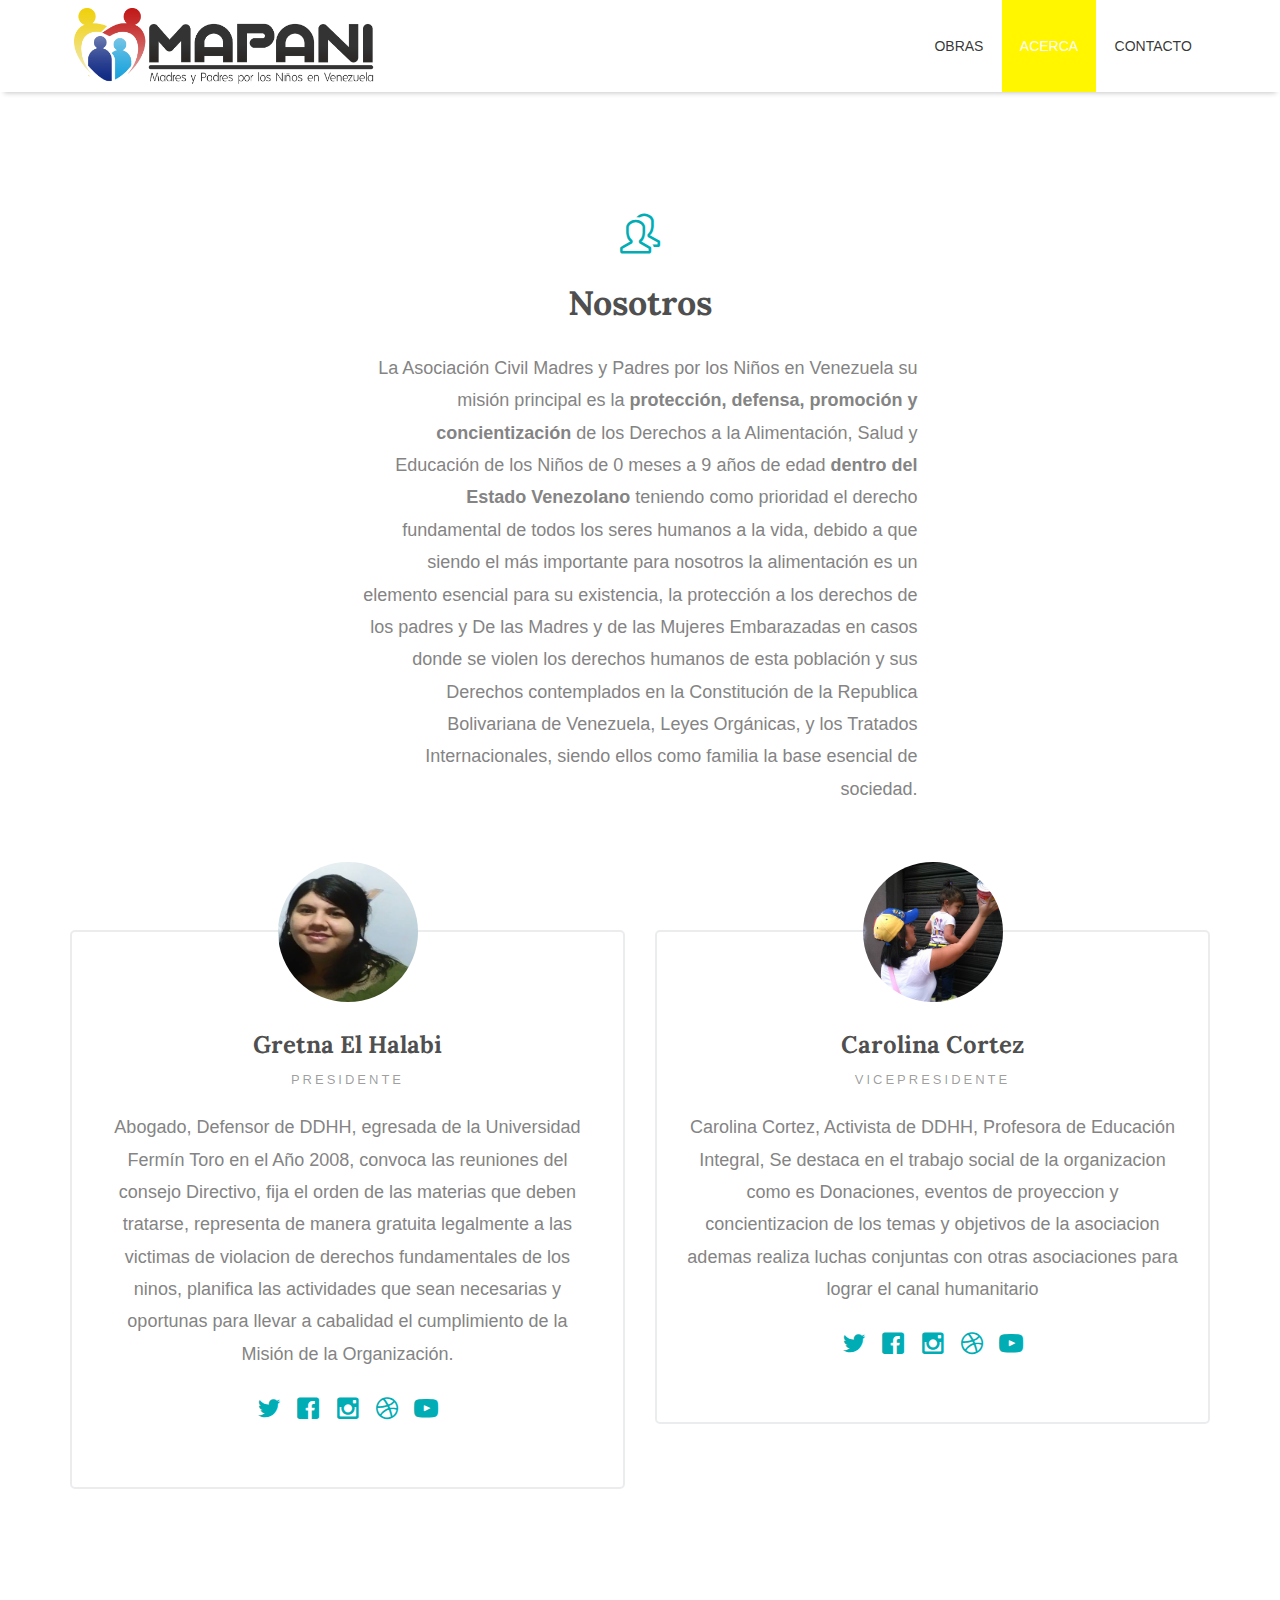
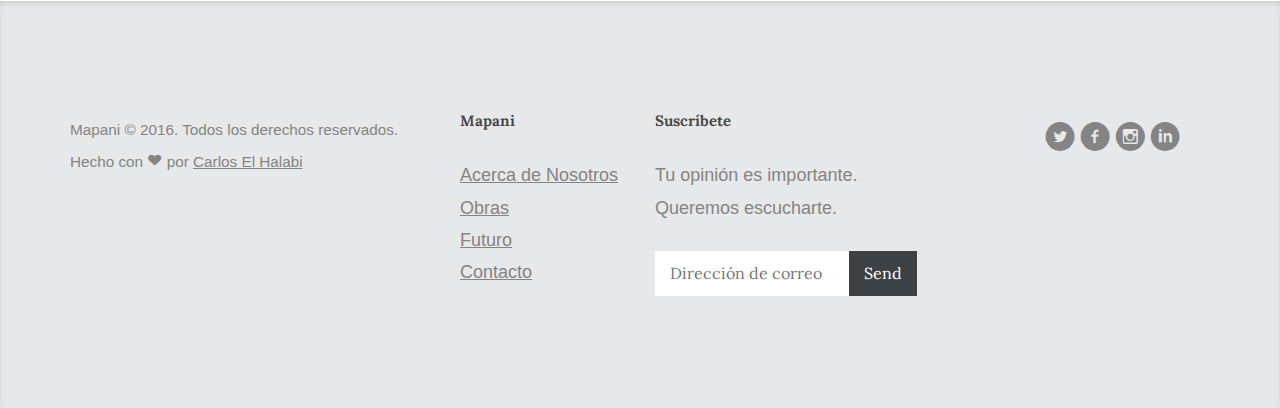
==== commit f879fcf8: "fix navigation" ====
--- a/acerca.html
+++ b/acerca.html
@@ -9,9 +9,9 @@
 	<meta http-equiv="X-UA-Compatible" content="IE=edge">
 	<title>Acerca | mapani #formulasYA </title>
 	<meta name="viewport" content="width=device-width, initial-scale=1">
-	<meta name="description" content="Free HTML5 Template by FREEHTML5.CO" />
-	<meta name="keywords" content="free html5, free template, free bootstrap, html5, css3, mobile first, responsive" />
-	<meta name="author" content="FREEHTML5.CO" />
+	<meta name="description" content="" />
+	<meta name="keywords" content="" />
+	<meta name="author" content="" />
   <!-- Facebook and Twitter integration -->
 	<meta property="og:title" content=""/>
 	<meta property="og:image" content=""/>
@@ -60,18 +60,12 @@
 			<div class="container">
 				<div class="nav-header">
 					<a href="#" class="js-fh5co-nav-toggle fh5co-nav-toggle"><i></i></a>
-						<div id="fh5co-logo"><a href="index.html"></a></div>
+						<div class="logo"><a href="index.html" class="navbar-left"><img id="fh5co-logo" src="../images/logo_home.png"></a></div>
 						<!-- START #fh5co-menu-wrap -->
 						<nav id="fh5co-menu-wrap" role="navigation">
 							<ul class="sf-menu" id="fh5co-primary-menu">
-							<!-- 	
-                <li>
-									<a class="active" href="index.html">Home</a>
-								</li>
 								<li><a href="work.html">Obras</a></li>
-								<li><a href="blog.html">Blog</a></li>
-                -->
-								<li><a href="acerca.html">Acerca</a></li>
+								<li><a class="active" href="acerca.html">Acerca</a></li>
 								<li><a href="contact.html">Contacto</a></li>
 							</ul>
 						</nav>
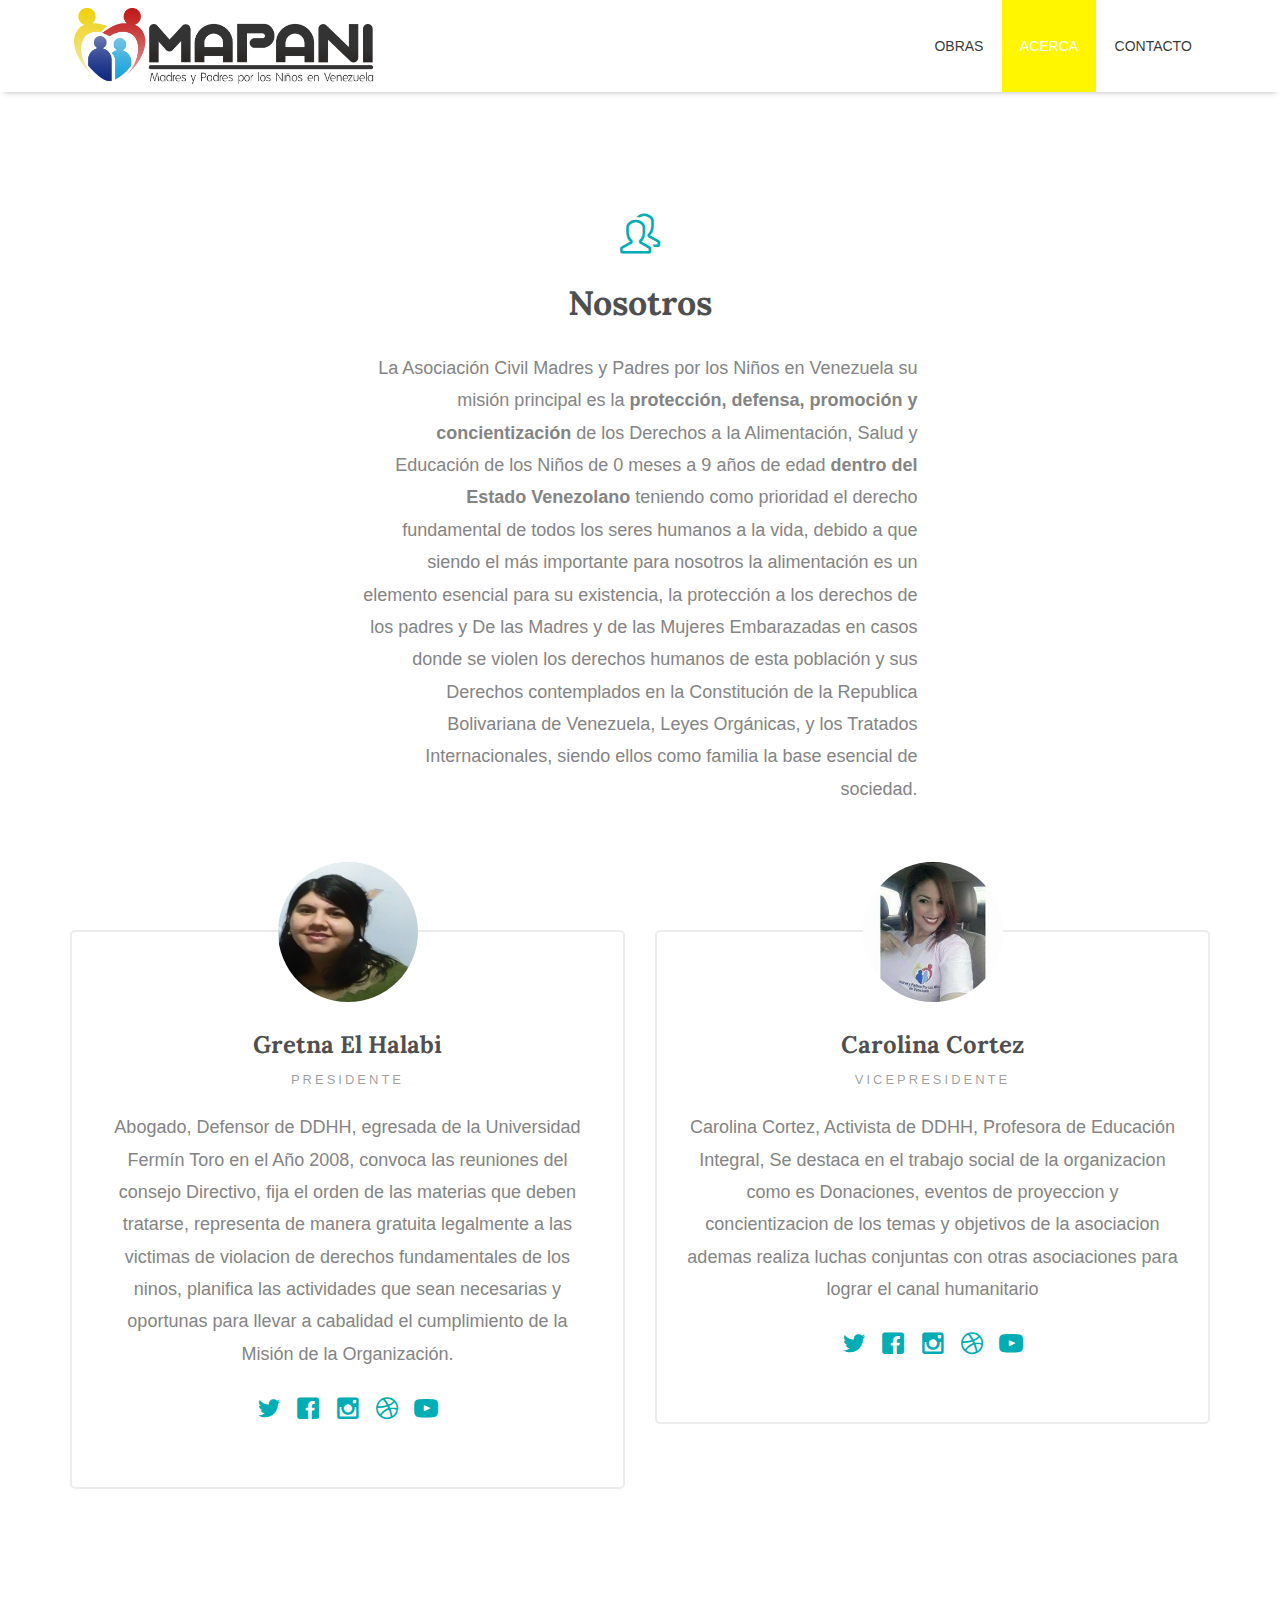
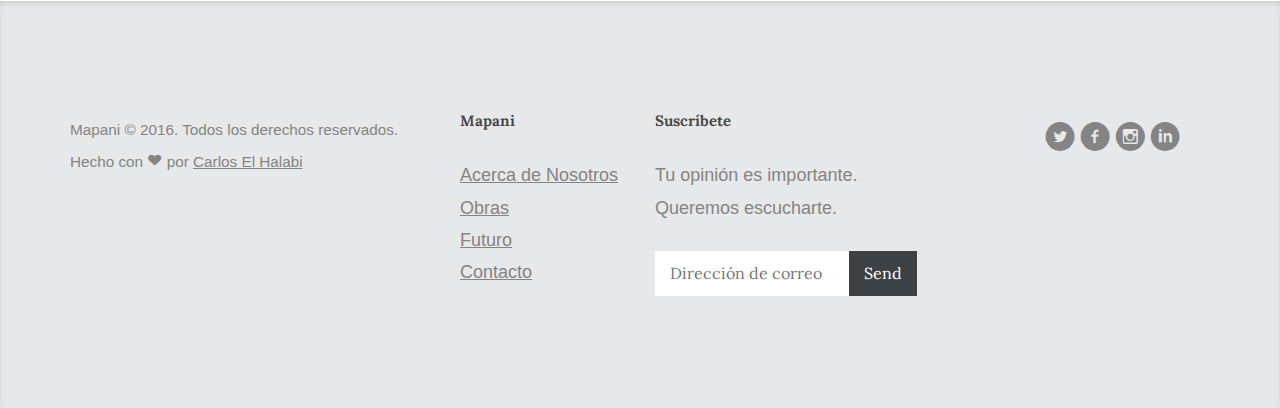
==== commit a7a31916: "fix styling" ====
--- a/acerca.html
+++ b/acerca.html
@@ -7,7 +7,7 @@
 	<head>
 	<meta charset="utf-8">
 	<meta http-equiv="X-UA-Compatible" content="IE=edge">
-	<title>Acerca | mapani #formulasYA </title>
+	<title>Acerca | MAPANI #formulasYA </title>
 	<meta name="viewport" content="width=device-width, initial-scale=1">
 	<meta name="description" content="" />
 	<meta name="keywords" content="" />
